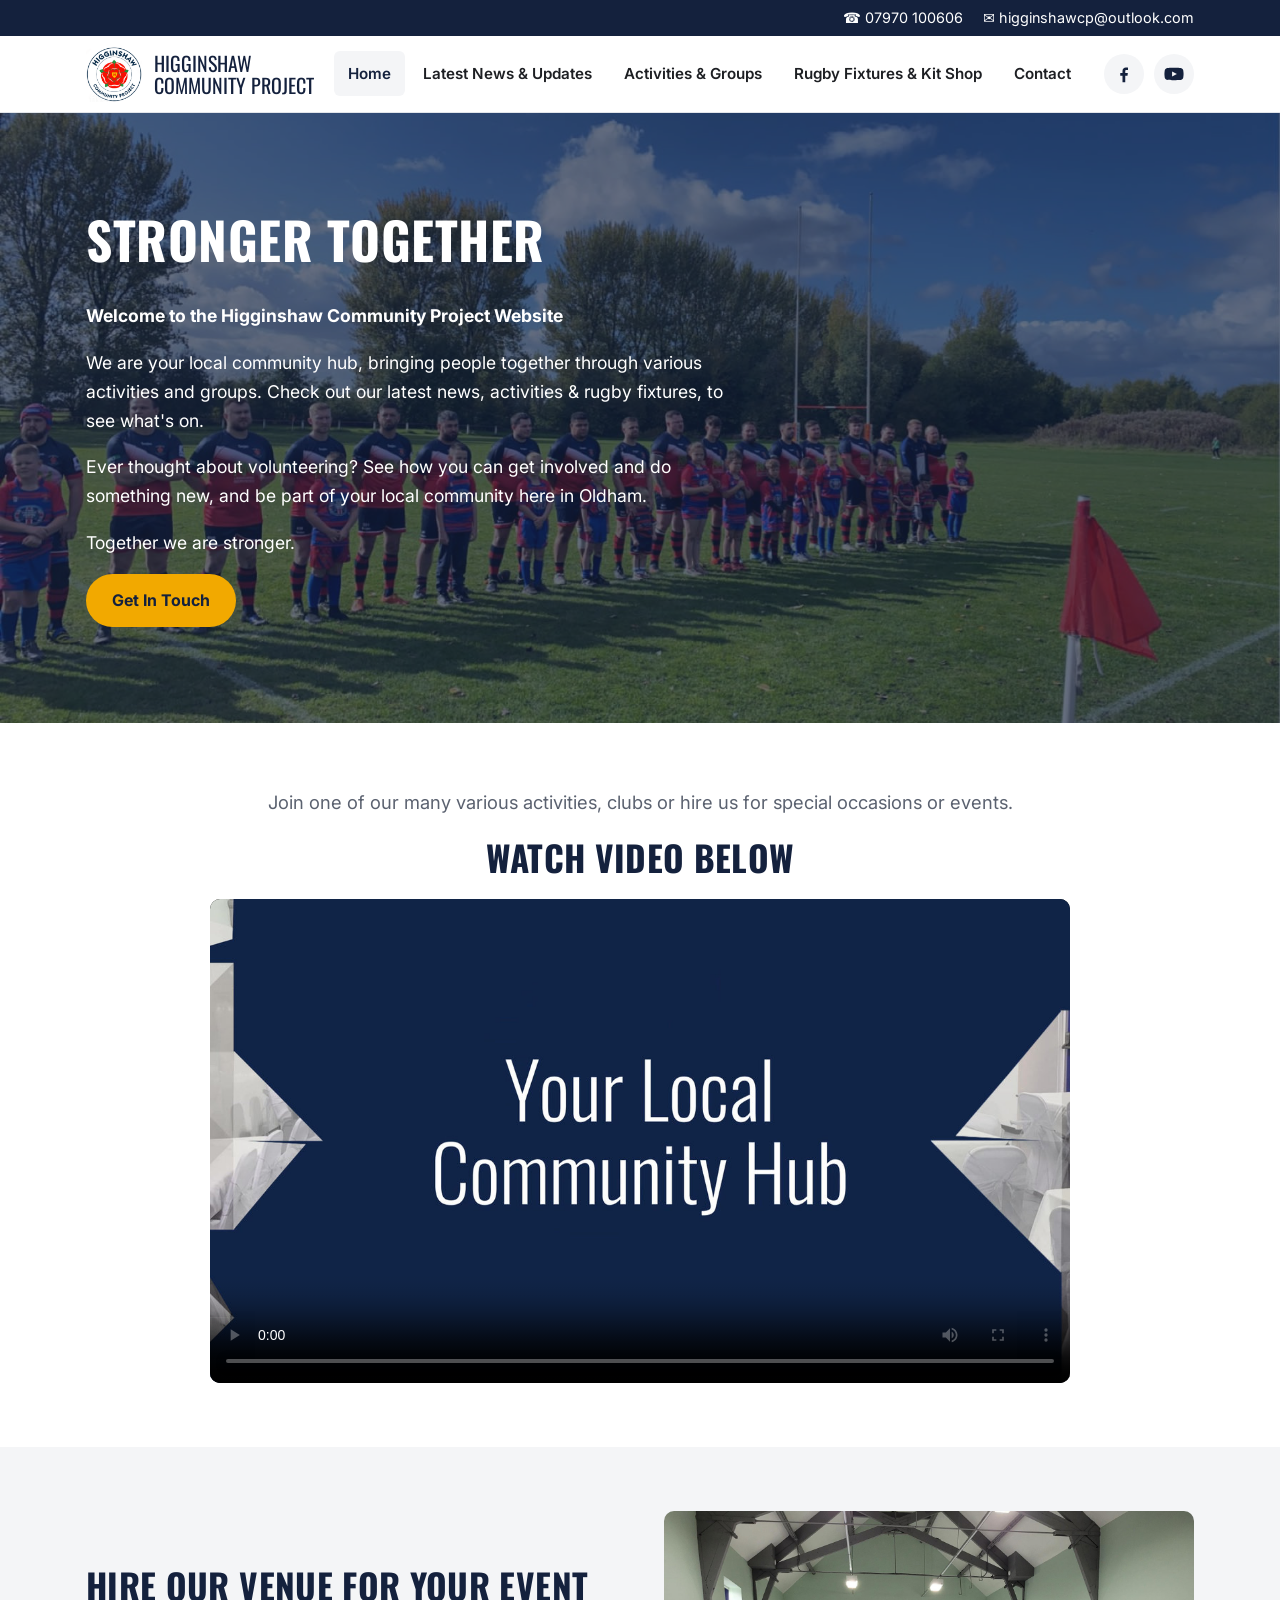
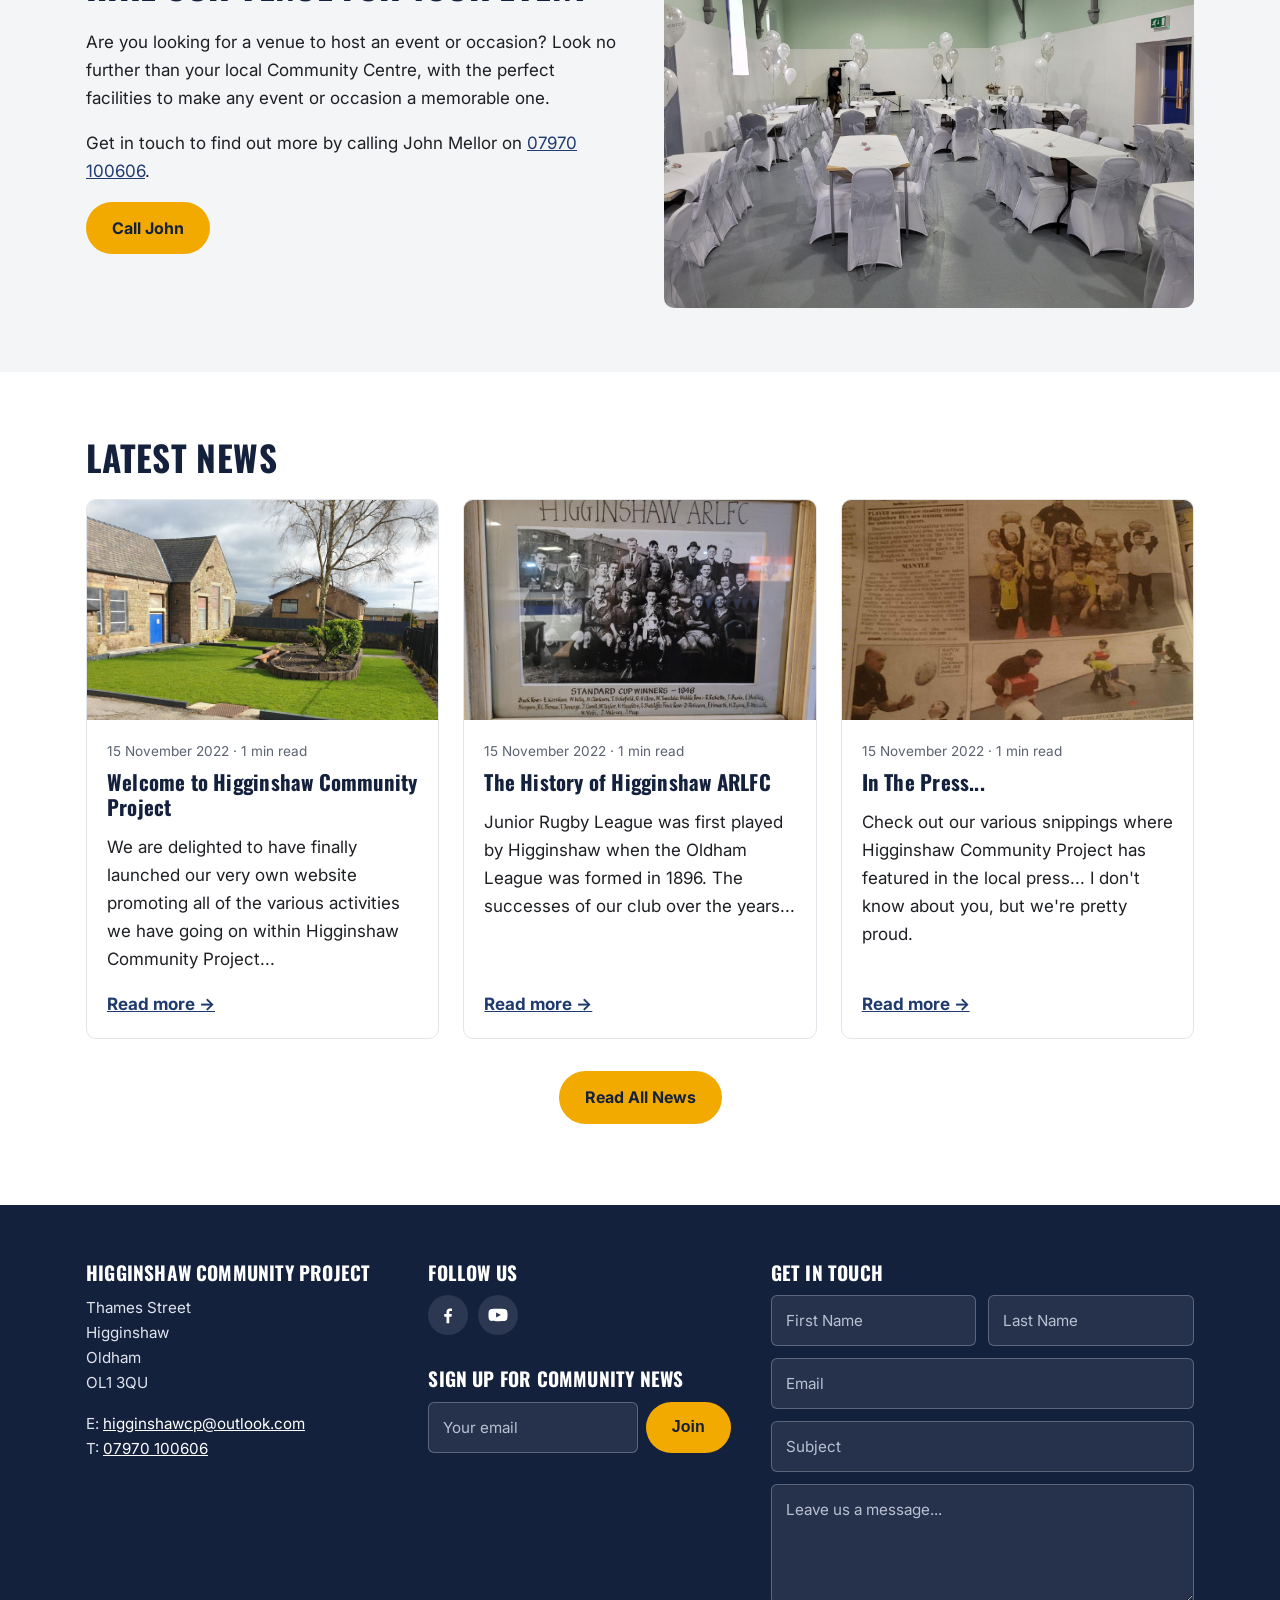
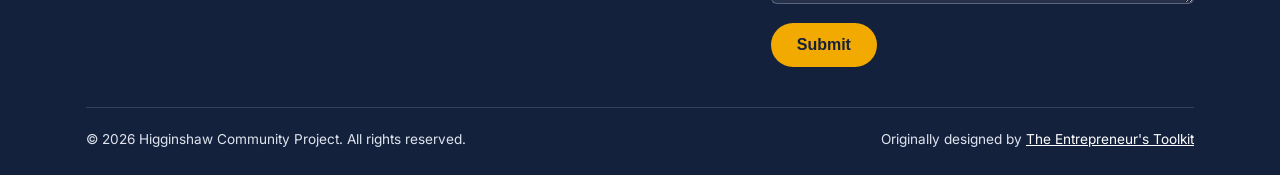
==== index.html @ 4f890111 "Add home and rugby videos from the Wix site Both videos are now stored in videos/ (720p) with cover " ====
<!doctype html>
<html lang="en-GB">
<head>
  <meta charset="utf-8">
  <meta name="viewport" content="width=device-width, initial-scale=1">
  <title>Higginshaw Community Project | Oldham</title>
  <meta name="description" content="Higginshaw Community Project in the heart of Higginshaw, Oldham. Your local community centre, sports club & venue to hire for various groups & activities.">
  <!-- TODO: change to your real domain when you go live -->
  <link rel="canonical" href="https://www.example.com/">
  <meta property="og:title" content="Higginshaw Community Project | Oldham">
  <meta property="og:description" content="Higginshaw Community Project in the heart of Higginshaw, Oldham. Your local community centre, sports club & venue to hire for various groups & activities.">
  <meta property="og:image" content="images/logo.png">
  <meta property="og:type" content="website">
  <meta name="twitter:card" content="summary_large_image">
  <link rel="icon" href="images/logo.png">
  <link rel="preconnect" href="https://fonts.googleapis.com">
  <link rel="preconnect" href="https://fonts.gstatic.com" crossorigin>
  <link href="https://fonts.googleapis.com/css2?family=Inter:wght@400;600;700&family=Oswald:wght@500;600&display=swap" rel="stylesheet">
  <link rel="stylesheet" href="css/style.css">
</head>
<body>
  <div class="topbar">
    <div class="container">
      <a href="tel:07970100606">&#9742; 07970 100606</a>
      <a href="mailto:higginshawcp@outlook.com">&#9993; higginshawcp@outlook.com</a>
    </div>
  </div>

  <header class="site-header">
    <div class="container">
      <a class="brand" href="index.html">
        <img src="images/logo.png" alt="Higginshaw Community Project logo">
        <span>Higginshaw<br>Community Project</span>
      </a>
      <button class="nav-toggle" aria-label="Open menu" aria-expanded="false">
        <svg width="28" height="28" viewBox="0 0 24 24" fill="none" stroke="currentColor" stroke-width="2"><path d="M3 6h18M3 12h18M3 18h18"/></svg>
      </button>
      <nav class="nav" aria-label="Main">
        <ul>
          <li><a href="index.html" aria-current="page">Home</a></li>
          <li><a href="news.html">Latest News & Updates</a></li>
          <li><a href="activities.html">Activities & Groups</a></li>
          <li><a href="rugby.html">Rugby Fixtures & Kit Shop</a></li>
          <li><a href="#contact">Contact</a></li>
        </ul>
      </nav>
      <ul class="social header-social">
        <li><a href="https://www.facebook.com/profile.php?id=100088274062033" aria-label="Facebook" target="_blank" rel="noopener"><svg viewBox="0 0 24 24" aria-hidden="true"><path d="M13.5 22v-8h2.7l.4-3.2h-3.1V8.8c0-.9.3-1.5 1.6-1.5h1.7V4.4c-.3 0-1.3-.1-2.5-.1-2.4 0-4.1 1.5-4.1 4.2v2.3H7.5V14h2.7v8h3.3z"/></svg></a></li>
        <li><a href="https://www.youtube.com/@higginshawarlfc8324" aria-label="YouTube" target="_blank" rel="noopener"><svg viewBox="0 0 24 24" aria-hidden="true"><path d="M23 7.2a3 3 0 0 0-2.1-2.1C19 4.6 12 4.6 12 4.6s-7 0-8.9.5A3 3 0 0 0 1 7.2 31 31 0 0 0 .5 12a31 31 0 0 0 .5 4.8 3 3 0 0 0 2.1 2.1c1.9.5 8.9.5 8.9.5s7 0 8.9-.5a3 3 0 0 0 2.1-2.1 31 31 0 0 0 .5-4.8 31 31 0 0 0-.5-4.8zM9.7 15.1V8.9L15.5 12l-5.8 3.1z"/></svg></a></li>
      </ul>
    </div>
  </header>

  <main>
    <section class="hero">
      <img class="hero-bg" src="images/rugby-cup-final-2022-2000.jpg" alt="">
      <div class="container">
        <h1>Stronger Together</h1>
        <p><strong>Welcome to the Higginshaw Community Project Website</strong></p>
        <p>We are your local community hub, bringing people together through various activities and groups. Check out our latest news, activities &amp; rugby fixtures, to see what's on.</p>
        <p>Ever thought about volunteering? See how you can get involved and do something new, and be part of your local community here in Oldham.</p>
        <p>Together we are stronger.</p>
        <a class="btn" href="#contact">Get In Touch</a>
      </div>
    </section>

    <section class="section">
      <div class="container center">
        <p class="lead">Join one of our many various activities, clubs or hire us for special occasions or events.</p>
        <h2>Watch Video Below</h2>
        <div class="video" style="max-width:860px;margin:0 auto">
          <video controls playsinline preload="metadata" poster="videos/community-hub-video-poster.jpg" aria-label="Video: Your Local Community Hub">
            <source src="videos/community-hub-video.mp4" type="video/mp4">
            <p>Your browser can&rsquo;t play this video. <a href="videos/community-hub-video.mp4" style="color:var(--accent)">Download it</a> or <a href="https://www.youtube.com/@higginshawarlfc8324" style="color:var(--accent)" target="_blank" rel="noopener">watch on our YouTube channel</a>.</p>
          </video>
        </div>
      </div>
    </section>

    <section class="section alt">
      <div class="container split">
        <div>
          <h2>Hire Our Venue For Your Event</h2>
          <p>Are you looking for a venue to host an event or occasion? Look no further than your local Community Centre, with the perfect facilities to make any event or occasion a memorable one.</p>
          <p>Get in touch to find out more by calling John Mellor on <a href="tel:07970100606">07970 100606</a>.</p>
          <a class="btn" href="tel:07970100606">Call John</a>
        </div>
        <img class="rounded" src="images/function-room.jpg" alt="Inside Higginshaw Community Project" loading="lazy">
      </div>
    </section>

    <section class="section">
      <div class="container">
        <h2>Latest News</h2>
        <div class="grid cols-3">
          <article class="card">
            <a href="news/welcome.html"><img src="images/building-and-garden-900.jpg" alt="Welcome to Higginshaw Community Project" loading="lazy"></a>
            <div class="card-body">
              <div class="meta">15 November 2022 &middot; 1 min read</div>
              <h3><a href="news/welcome.html">Welcome to Higginshaw Community Project</a></h3>
              <p>We are delighted to have finally launched our very own website promoting all of the various activities we have going on within Higginshaw Community Project...</p>
              <a class="more" href="news/welcome.html">Read more &rarr;</a>
            </div>
          </article>
          <article class="card">
            <a href="news/history-of-higginshaw-arlfc.html"><img src="images/history-standard-cup-winners-1948-900.jpg" alt="The History of Higginshaw ARLFC" loading="lazy"></a>
            <div class="card-body">
              <div class="meta">15 November 2022 &middot; 1 min read</div>
              <h3><a href="news/history-of-higginshaw-arlfc.html">The History of Higginshaw ARLFC</a></h3>
              <p>Junior Rugby League was first played by Higginshaw when the Oldham League was formed in 1896. The successes of our club over the years...</p>
              <a class="more" href="news/history-of-higginshaw-arlfc.html">Read more &rarr;</a>
            </div>
          </article>
          <article class="card">
            <a href="news/in-the-press.html"><img src="images/press-youth-rugby-academy-900.jpg" alt="In The Press..." loading="lazy"></a>
            <div class="card-body">
              <div class="meta">15 November 2022 &middot; 1 min read</div>
              <h3><a href="news/in-the-press.html">In The Press...</a></h3>
              <p>Check out our various snippings where Higginshaw Community Project has featured in the local press... I don't know about you, but we're pretty proud.</p>
              <a class="more" href="news/in-the-press.html">Read more &rarr;</a>
            </div>
          </article>
        </div>
        <p class="center" style="margin-top:32px"><a class="btn" href="news.html">Read All News</a></p>
      </div>
    </section>
  </main>

  <footer class="site-footer" id="contact">
    <div class="container">
      <div class="footer-grid">
        <div>
          <h2>Higginshaw Community Project</h2>
          <address style="font-style:normal">
            Thames Street<br>Higginshaw<br>Oldham<br>OL1 3QU
          </address>
          <p style="margin-top:1em">
            E: <a href="mailto:higginshawcp@outlook.com">higginshawcp@outlook.com</a><br>
            T: <a href="tel:07970100606">07970 100606</a>
          </p>
        </div>
        <div>
          <h2>Follow Us</h2>
          <ul class="social">
            <li><a href="https://www.facebook.com/profile.php?id=100088274062033" aria-label="Facebook" target="_blank" rel="noopener"><svg viewBox="0 0 24 24" aria-hidden="true"><path d="M13.5 22v-8h2.7l.4-3.2h-3.1V8.8c0-.9.3-1.5 1.6-1.5h1.7V4.4c-.3 0-1.3-.1-2.5-.1-2.4 0-4.1 1.5-4.1 4.2v2.3H7.5V14h2.7v8h3.3z"/></svg></a></li>
            <li><a href="https://www.youtube.com/@higginshawarlfc8324" aria-label="YouTube" target="_blank" rel="noopener"><svg viewBox="0 0 24 24" aria-hidden="true"><path d="M23 7.2a3 3 0 0 0-2.1-2.1C19 4.6 12 4.6 12 4.6s-7 0-8.9.5A3 3 0 0 0 1 7.2 31 31 0 0 0 .5 12a31 31 0 0 0 .5 4.8 3 3 0 0 0 2.1 2.1c1.9.5 8.9.5 8.9.5s7 0 8.9-.5a3 3 0 0 0 2.1-2.1 31 31 0 0 0 .5-4.8 31 31 0 0 0-.5-4.8zM9.7 15.1V8.9L15.5 12l-5.8 3.1z"/></svg></a></li>
          </ul>
          <h2 style="margin-top:32px">Sign Up for Community News</h2>
          <!-- TODO: connect to a mailing list (e.g. Mailchimp / Brevo) or a form service -->
          <form class="newsletter" name="newsletter" method="POST" data-netlify="true">
            <label class="sr-only" for="nl-email">Email</label>
            <input id="nl-email" type="email" name="email" placeholder="Your email" required>
            <button class="btn" type="submit">Join</button>
          </form>
        </div>
        <div>
          <h2>Get in Touch</h2>
          <!-- TODO: Wix forms don't come across. Hook this up to Formspree / Netlify Forms / your host's form handler -->
          <form name="contact" method="POST" data-netlify="true">
            <div class="row">
              <input type="text" name="first_name" placeholder="First Name" aria-label="First Name" required>
              <input type="text" name="last_name" placeholder="Last Name" aria-label="Last Name">
            </div>
            <input type="email" name="email" placeholder="Email" aria-label="Email" required>
            <input type="text" name="subject" placeholder="Subject" aria-label="Subject">
            <textarea name="message" placeholder="Leave us a message..." aria-label="Message" required></textarea>
            <button class="btn" type="submit">Submit</button>
          </form>
        </div>
      </div>
      <div class="footer-bottom">
        <span>&copy; <span data-year>2026</span> Higginshaw Community Project. All rights reserved.</span>
        <span>Originally designed by <a href="https://www.theentrepreneurstoolkit.co.uk/" target="_blank" rel="noopener">The Entrepreneur's Toolkit</a></span>
      </div>
    </div>
  </footer>

  <script src="js/main.js"></script>
</body>
</html>
---- css/style.css ----
/* ==========================================================================
   Higginshaw Community Project — main stylesheet
   Change the colours below to match the club/community colours.
   ========================================================================== */
:root {
  --brand: #14213d;        /* main dark colour: header, footer, headings */
  --brand-2: #1f3a6e;      /* lighter shade of brand */
  --accent: #f2a900;       /* buttons, highlights */
  --accent-ink: #14213d;   /* text on accent buttons */
  --bg: #ffffff;
  --bg-alt: #f4f5f7;
  --ink: #1d1f23;
  --muted: #5b6270;
  --line: #e2e5ea;
  --radius: 10px;
  --max: 1140px;
  --font-head: "Oswald", "Arial Narrow", Arial, sans-serif;
  --font-body: "Inter", system-ui, -apple-system, "Segoe UI", Roboto, Arial, sans-serif;
}

*, *::before, *::after { box-sizing: border-box; }
html { scroll-behavior: smooth; }
body {
  margin: 0;
  font-family: var(--font-body);
  font-size: 17px;
  line-height: 1.65;
  color: var(--ink);
  background: var(--bg);
}
img { max-width: 100%; height: auto; display: block; }
a { color: var(--brand-2); }
a:hover { color: var(--accent); }
h1, h2, h3 {
  font-family: var(--font-head);
  color: var(--brand);
  line-height: 1.2;
  letter-spacing: .01em;
  margin: 0 0 .6em;
}
h1 { font-size: clamp(2rem, 5vw, 3.2rem); text-transform: uppercase; }
h2 { font-size: clamp(1.5rem, 3.2vw, 2.2rem); text-transform: uppercase; }
h3 { font-size: 1.3rem; }
p { margin: 0 0 1em; }

.container { width: 100%; max-width: var(--max); margin: 0 auto; padding: 0 16px; }
.section { padding: 64px 0; }
.section.alt { background: var(--bg-alt); }
.section.dark { background: var(--brand); color: #fff; }
.section.dark h2, .section.dark h3 { color: #fff; }
.center { text-align: center; }
.lead { font-size: 1.15rem; color: var(--muted); }

/* ---------- Top bar ---------- */
.topbar { background: var(--brand); color: #fff; font-size: .9rem; }
.topbar .container { display: flex; gap: 20px; justify-content: flex-end; flex-wrap: wrap; padding-top: 6px; padding-bottom: 6px; }
.topbar a { color: #fff; text-decoration: none; }
.topbar a:hover { color: var(--accent); }

/* ---------- Header / nav ---------- */
.site-header { background: #fff; border-bottom: 1px solid var(--line); position: sticky; top: 0; z-index: 50; }
.site-header .container { display: flex; align-items: center; justify-content: space-between; gap: 16px; min-height: 76px; }
.brand { display: flex; align-items: center; gap: 12px; text-decoration: none; color: var(--brand); }
.brand img { width: 56px; height: 56px; object-fit: contain; }
.brand span { font-family: var(--font-head); font-size: 1.25rem; text-transform: uppercase; line-height: 1.1; }
.nav ul { list-style: none; margin: 0; padding: 0; display: flex; gap: 4px; }
.nav a {
  display: block; padding: 10px 14px; border-radius: 6px;
  text-decoration: none; color: var(--ink); font-weight: 600; font-size: .95rem;
}
.nav a:hover, .nav a[aria-current="page"] { background: var(--bg-alt); color: var(--brand); }
.nav-toggle { display: none; background: none; border: 0; padding: 8px; cursor: pointer; color: var(--brand); }
.header-social { display: flex; gap: 8px; }

@media (max-width: 900px) {
  .nav-toggle { display: block; }
  .header-social { display: none; }
  .nav { position: absolute; left: 0; right: 0; top: 100%; background: #fff; border-bottom: 1px solid var(--line); display: none; }
  .nav.open { display: block; }
  .nav ul { flex-direction: column; padding: 8px 16px 16px; }
}

/* ---------- Buttons ---------- */
.btn {
  display: inline-block; padding: 13px 26px; border-radius: 999px;
  background: var(--accent); color: var(--accent-ink); font-weight: 700;
  text-decoration: none; border: 0; cursor: pointer; font-size: 1rem;
}
.btn:hover { filter: brightness(1.08); color: var(--accent-ink); }
.btn.outline { background: transparent; color: #fff; box-shadow: inset 0 0 0 2px #fff; }

/* ---------- Hero ---------- */
.hero { position: relative; color: #fff; background: var(--brand); overflow: hidden; }
.hero img.hero-bg { position: absolute; inset: 0; width: 100%; height: 100%; object-fit: cover; opacity: .35; }
.hero .container { position: relative; padding-top: 96px; padding-bottom: 96px; }
.hero h1 { color: #fff; }
.hero p { max-width: 640px; font-size: 1.1rem; }

.page-hero { background: var(--brand); color: #fff; padding: 56px 0; }
.page-hero h1 { color: #fff; margin: 0; }
.page-hero .crest { width: 72px; margin-bottom: 12px; }

/* ---------- Layout helpers ---------- */
.split { display: grid; grid-template-columns: 1fr 1fr; gap: 48px; align-items: center; }
.split.reverse > :first-child { order: 2; }
@media (max-width: 800px) { .split, .split.reverse { grid-template-columns: 1fr; gap: 24px; } .split.reverse > :first-child { order: 0; } }
.rounded { border-radius: var(--radius); }

/* ---------- Cards ---------- */
.grid { display: grid; gap: 24px; }
.grid.cols-3 { grid-template-columns: repeat(auto-fill, minmax(280px, 1fr)); }
.card { background: #fff; border: 1px solid var(--line); border-radius: var(--radius); overflow: hidden; display: flex; flex-direction: column; }
.card img { aspect-ratio: 16/10; object-fit: cover; width: 100%; }
.card .card-body { padding: 20px; flex: 1; display: flex; flex-direction: column; }
.card h3 a { color: var(--brand); text-decoration: none; }
.card .meta { color: var(--muted); font-size: .85rem; margin-bottom: 8px; }
.card .more { margin-top: auto; font-weight: 700; }

/* ---------- Activities ---------- */
.activity { display: grid; grid-template-columns: 360px 1fr; gap: 32px; align-items: start; padding: 32px 0; border-bottom: 1px solid var(--line); }
.activity:last-child { border-bottom: 0; }
.activity img { border-radius: var(--radius); aspect-ratio: 1.09; object-fit: cover; width: 100%; }
.activity .when { background: var(--bg-alt); border-left: 4px solid var(--accent); padding: 10px 14px; border-radius: 4px; }
@media (max-width: 800px) { .activity { grid-template-columns: 1fr; } }

/* ---------- Gallery ---------- */
.gallery { display: grid; grid-template-columns: repeat(auto-fill, minmax(220px, 1fr)); gap: 12px; margin: 24px 0; }
.gallery a { display: block; }
.gallery img { width: 100%; aspect-ratio: 4/3; object-fit: cover; border-radius: 6px; transition: transform .2s; }
.gallery img:hover { transform: scale(1.02); }

/* ---------- Article ---------- */
.article { max-width: 760px; margin: 0 auto; }
.article .meta { color: var(--muted); font-size: .9rem; margin-bottom: 24px; }
.article img { border-radius: var(--radius); margin: 24px 0; }
.article h2 { font-size: 1.5rem; margin-top: 1.4em; }
.press img { max-width: 520px; margin-left: auto; margin-right: auto; }

/* ---------- Video slot ---------- */
.video { aspect-ratio: 16/9; background: #000; border-radius: var(--radius); overflow: hidden; display: grid; place-items: center; color: #fff; text-align: center; }
.video > p { padding: 16px; }
.video iframe, .video video { width: 100%; height: 100%; border: 0; display: block; object-fit: contain; }

/* ---------- Footer ---------- */
.site-footer { background: var(--brand); color: #dfe4ee; padding: 56px 0 24px; font-size: .95rem; }
.site-footer h2, .site-footer h3 { color: #fff; font-size: 1.2rem; }
.site-footer a { color: #fff; }
.footer-grid { display: grid; grid-template-columns: 1fr 1fr 1.4fr; gap: 40px; }
@media (max-width: 900px) { .footer-grid { grid-template-columns: 1fr; } }
.footer-bottom { border-top: 1px solid rgba(255,255,255,.15); margin-top: 40px; padding-top: 20px; font-size: .85rem; display: flex; justify-content: space-between; flex-wrap: wrap; gap: 8px; }
.social { display: flex; gap: 10px; list-style: none; padding: 0; margin: 0; }
.social a { display: grid; place-items: center; width: 40px; height: 40px; border-radius: 50%; background: rgba(255,255,255,.1); }
.social a:hover { background: var(--accent); }
.social svg { width: 20px; height: 20px; fill: currentColor; }
.header-social a { background: var(--bg-alt); color: var(--brand); }

/* ---------- Forms ---------- */
form .row { display: grid; grid-template-columns: 1fr 1fr; gap: 12px; }
@media (max-width: 500px) { form .row { grid-template-columns: 1fr; } }
input, textarea {
  width: 100%; padding: 12px 14px; border-radius: 6px; border: 1px solid rgba(255,255,255,.25);
  background: rgba(255,255,255,.08); color: #fff; font: inherit; margin-bottom: 12px;
}
input::placeholder, textarea::placeholder { color: #b9c1d1; }
textarea { min-height: 120px; resize: vertical; }
.newsletter { display: flex; gap: 8px; }
.newsletter input { margin: 0; }
.sr-only { position: absolute; width: 1px; height: 1px; overflow: hidden; clip: rect(0 0 0 0); white-space: nowrap; }
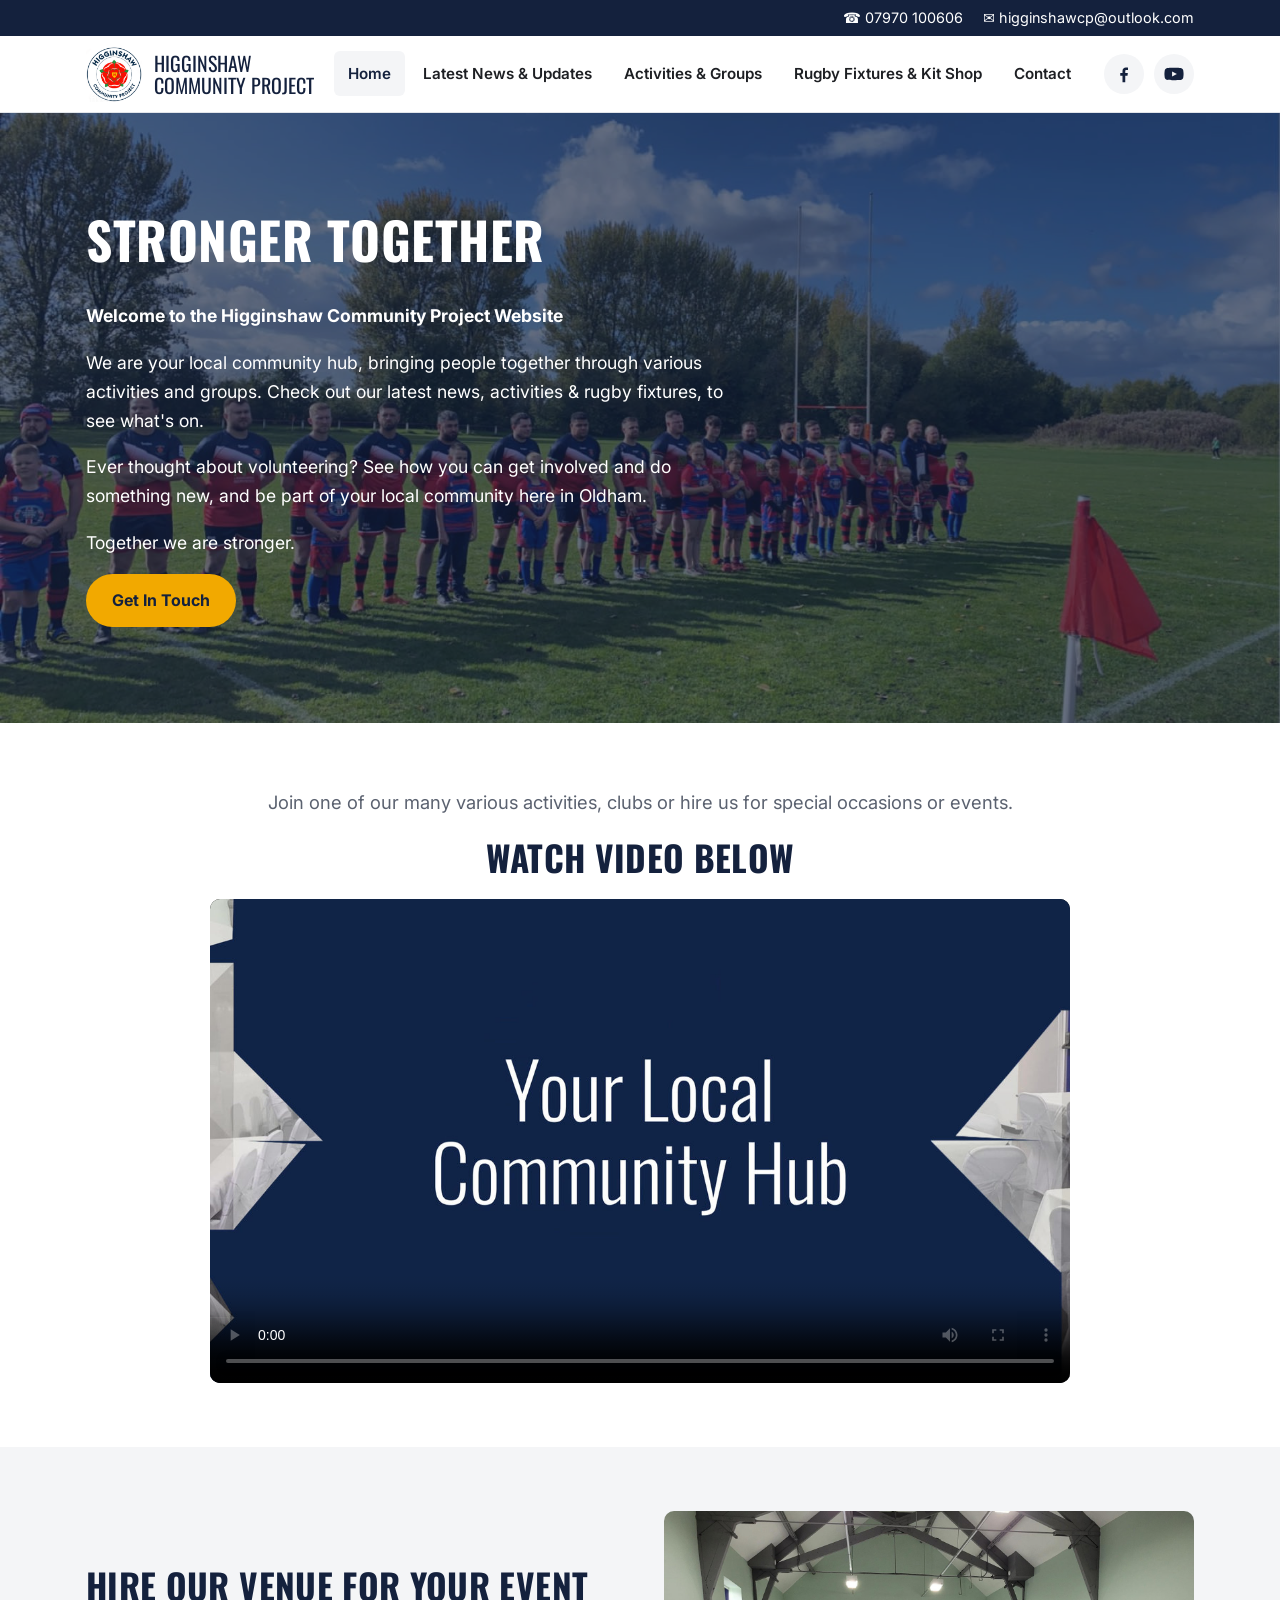
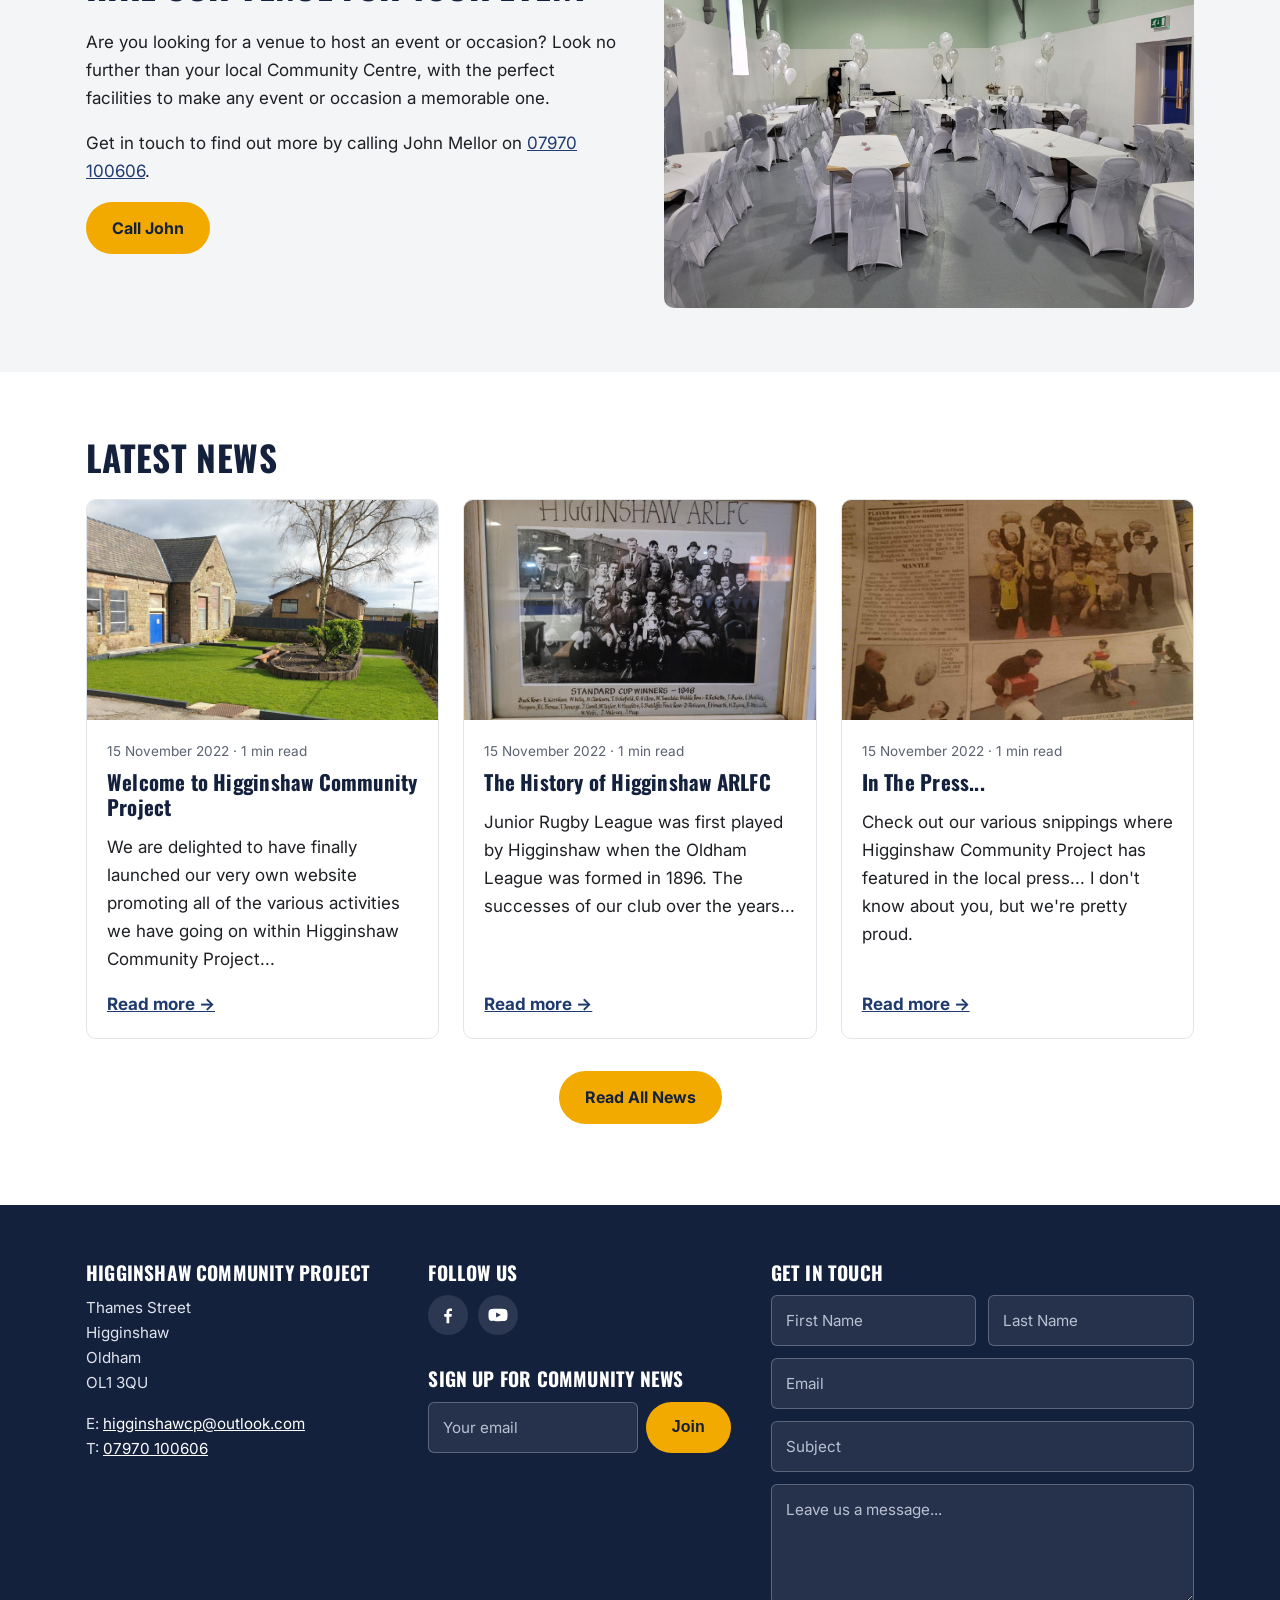
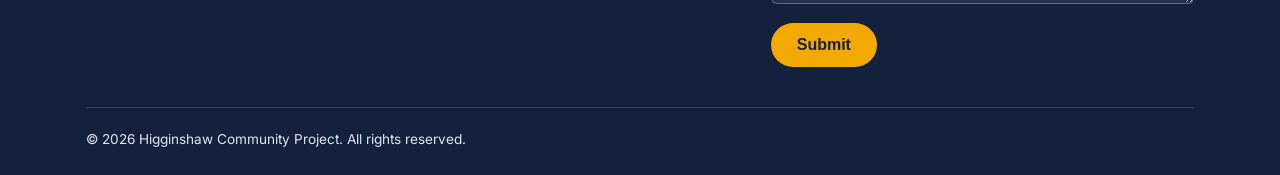
==== commit df7f7aba: "Remove "Originally designed by" footer credit from all pages Co-Authored-By: Claude Opus 5.5 <norepl" ====
--- a/index.html
+++ b/index.html
@@ -146,8 +146,13 @@
             <li><a href="https://www.youtube.com/@higginshawarlfc8324" aria-label="YouTube" target="_blank" rel="noopener"><svg viewBox="0 0 24 24" aria-hidden="true"><path d="M23 7.2a3 3 0 0 0-2.1-2.1C19 4.6 12 4.6 12 4.6s-7 0-8.9.5A3 3 0 0 0 1 7.2 31 31 0 0 0 .5 12a31 31 0 0 0 .5 4.8 3 3 0 0 0 2.1 2.1c1.9.5 8.9.5 8.9.5s7 0 8.9-.5a3 3 0 0 0 2.1-2.1 31 31 0 0 0 .5-4.8 31 31 0 0 0-.5-4.8zM9.7 15.1V8.9L15.5 12l-5.8 3.1z"/></svg></a></li>
           </ul>
           <h2 style="margin-top:32px">Sign Up for Community News</h2>
-          <!-- TODO: connect to a mailing list (e.g. Mailchimp / Brevo) or a form service -->
-          <form class="newsletter" name="newsletter" method="POST" data-netlify="true">
+          <form class="newsletter site-form" name="newsletter" action="https://api.web3forms.com/submit" method="POST"
+                data-subject-field="email" data-subject-prefix="New newsletter signup: "
+                data-success="Thanks for signing up! You&rsquo;re on the list for community news.">
+            <input type="hidden" name="access_key" value="YOUR_WEB3FORMS_ACCESS_KEY">
+            <input type="hidden" name="subject" value="New newsletter signup">
+            <input type="hidden" name="from_name" value="Higginshaw website">
+            <input type="checkbox" name="botcheck" tabindex="-1" autocomplete="off" aria-hidden="true" style="display:none">
             <label class="sr-only" for="nl-email">Email</label>
             <input id="nl-email" type="email" name="email" placeholder="Your email" required>
             <button class="btn" type="submit">Join</button>
@@ -155,14 +160,19 @@
         </div>
         <div>
           <h2>Get in Touch</h2>
-          <!-- TODO: Wix forms don't come across. Hook this up to Formspree / Netlify Forms / your host's form handler -->
-          <form name="contact" method="POST" data-netlify="true">
+          <form class="site-form" name="contact" action="https://api.web3forms.com/submit" method="POST"
+                data-subject-field="topic" data-subject-prefix="Website message: "
+                data-success="Thanks for your message! We&rsquo;ll get back to you as soon as we can.">
+            <input type="hidden" name="access_key" value="YOUR_WEB3FORMS_ACCESS_KEY">
+            <input type="hidden" name="subject" value="New message from the Higginshaw website">
+            <input type="hidden" name="from_name" value="Higginshaw website">
+            <input type="checkbox" name="botcheck" tabindex="-1" autocomplete="off" aria-hidden="true" style="display:none">
             <div class="row">
               <input type="text" name="first_name" placeholder="First Name" aria-label="First Name" required>
               <input type="text" name="last_name" placeholder="Last Name" aria-label="Last Name">
             </div>
             <input type="email" name="email" placeholder="Email" aria-label="Email" required>
-            <input type="text" name="subject" placeholder="Subject" aria-label="Subject">
+            <input type="text" name="topic" placeholder="Subject" aria-label="Subject">
             <textarea name="message" placeholder="Leave us a message..." aria-label="Message" required></textarea>
             <button class="btn" type="submit">Submit</button>
           </form>
@@ -170,7 +180,6 @@
       </div>
       <div class="footer-bottom">
         <span>&copy; <span data-year>2026</span> Higginshaw Community Project. All rights reserved.</span>
-        <span>Originally designed by <a href="https://www.theentrepreneurstoolkit.co.uk/" target="_blank" rel="noopener">The Entrepreneur's Toolkit</a></span>
       </div>
     </div>
   </footer>
--- a/css/style.css
+++ b/css/style.css
@@ -166,3 +166,9 @@
 .newsletter { display: flex; gap: 8px; }
 .newsletter input { margin: 0; }
 .sr-only { position: absolute; width: 1px; height: 1px; overflow: hidden; clip: rect(0 0 0 0); white-space: nowrap; }
+button:disabled { opacity: .6; cursor: wait; }
+.form-status { margin: 12px 0 0; padding: 12px 14px; border-radius: 6px; font-weight: 600; color: #fff; }
+.form-status:empty { display: none; }
+.form-status.success { background: rgba(242,169,0,.15); border: 1px solid var(--accent); }
+.form-status.error { background: rgba(255,110,110,.15); border: 1px solid #ff8a8a; }
+.form-status a { color: var(--accent); }
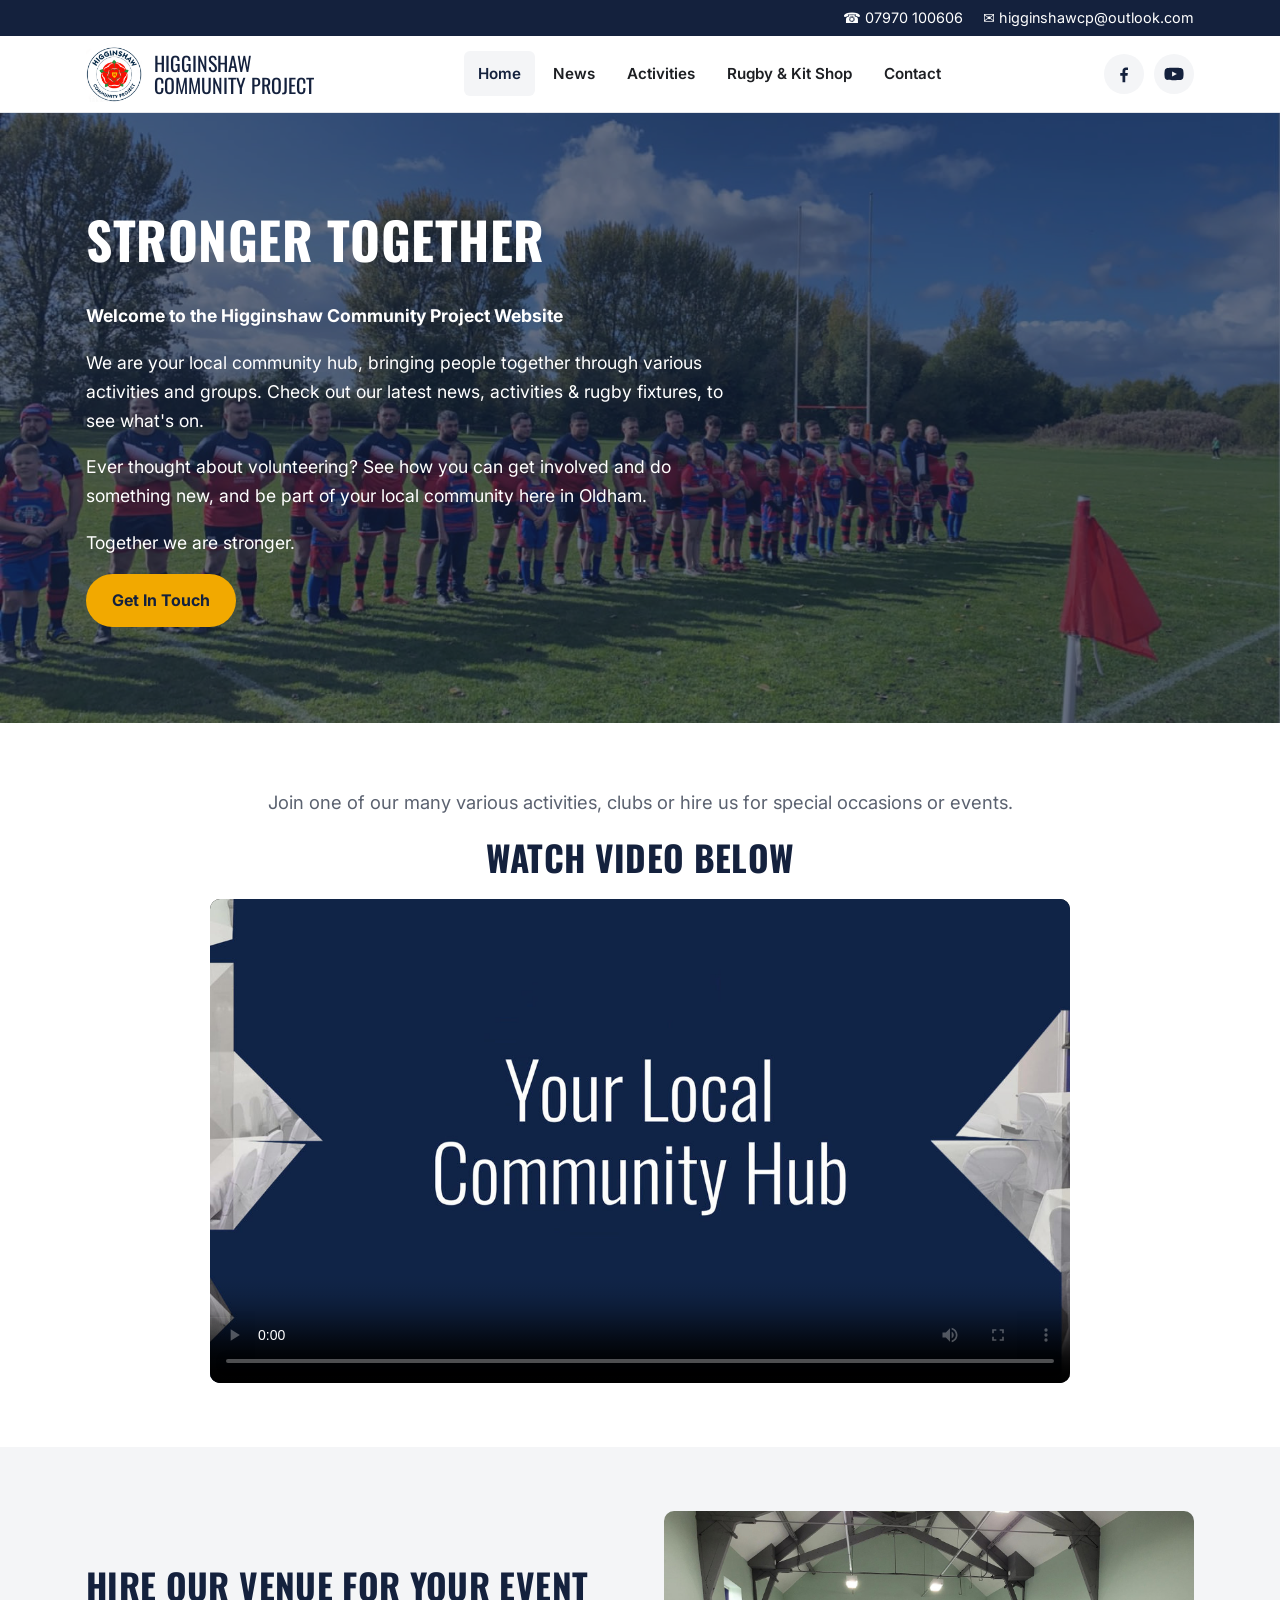
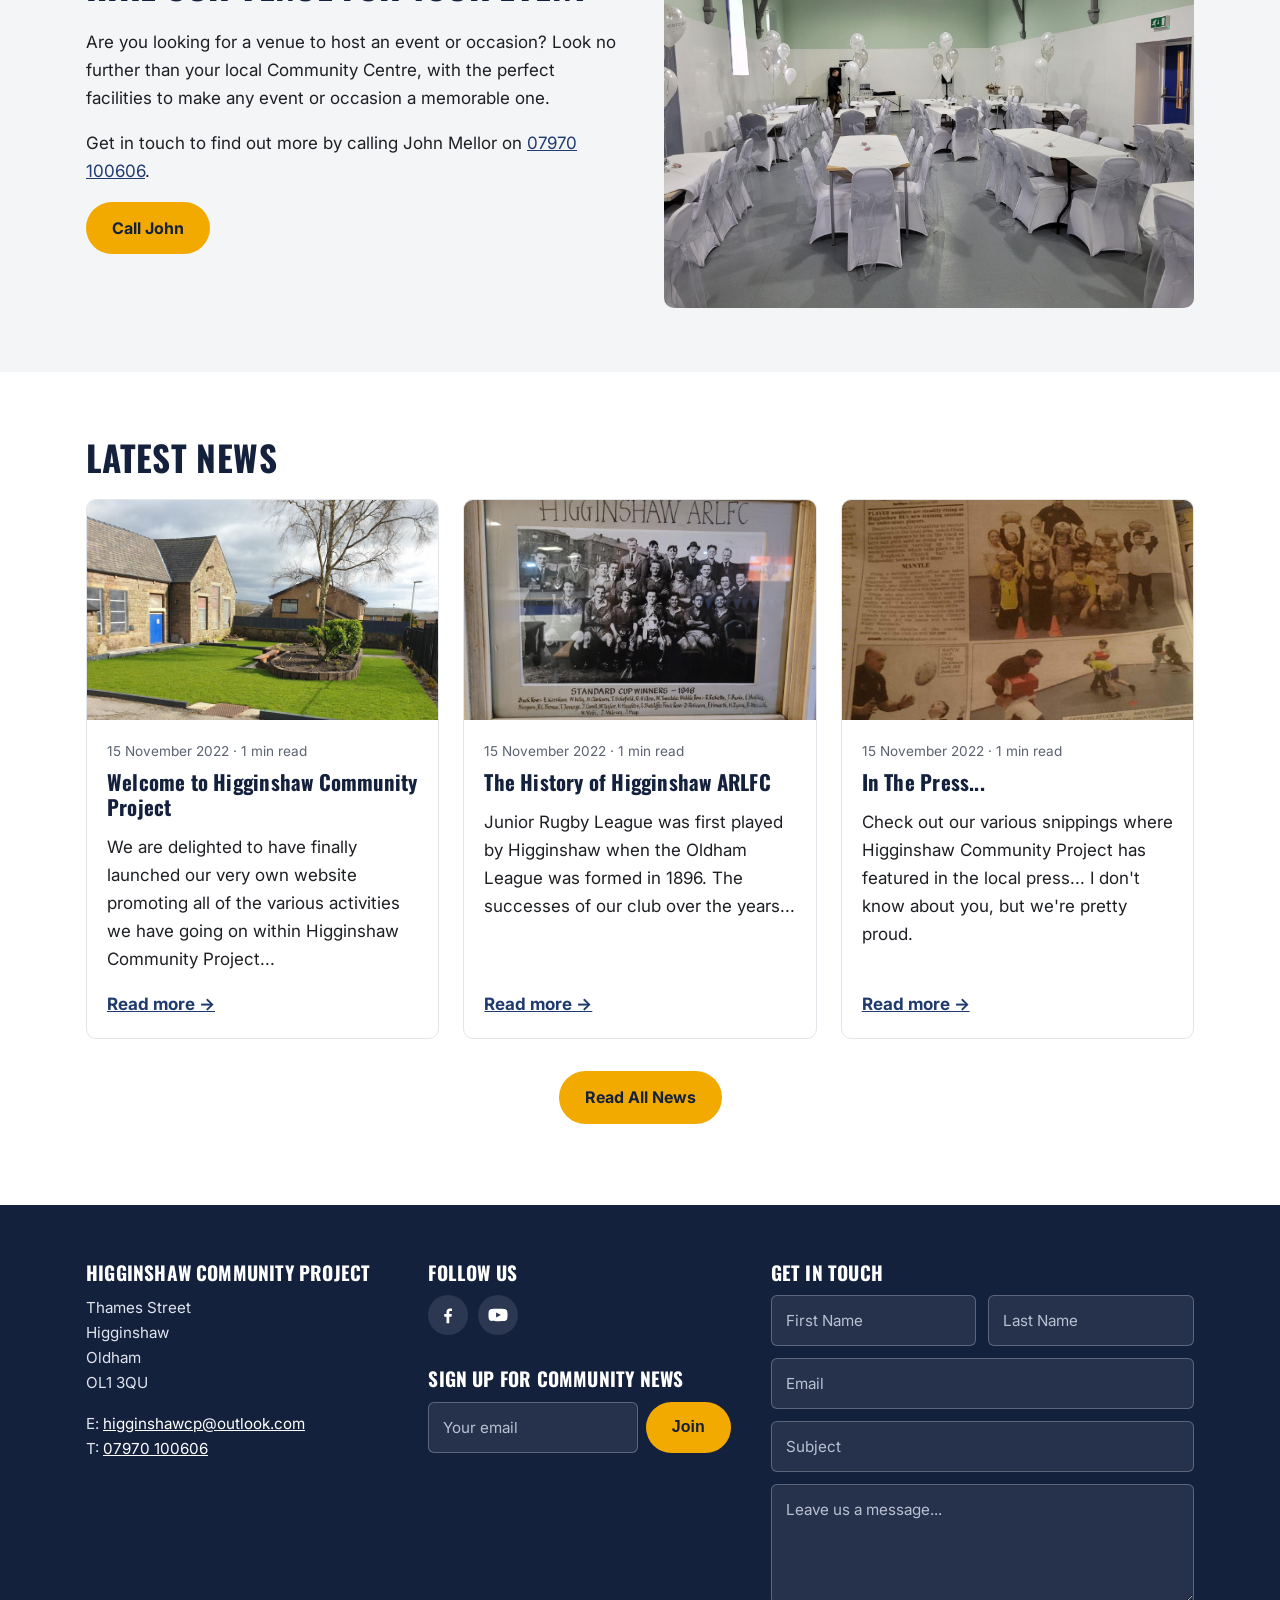
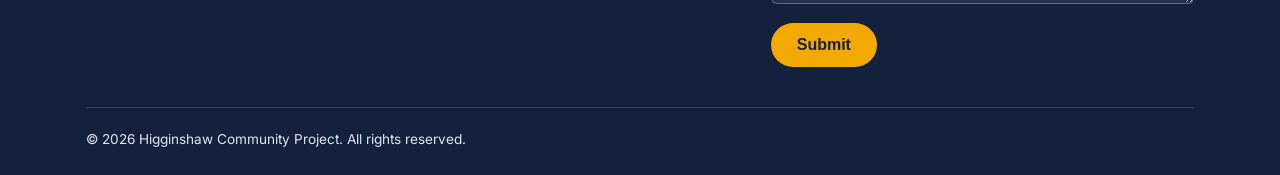
==== commit a9ac0642: "Fix desktop menu buttons wrapping onto two lines The five menu buttons needed exactly the full heade" ====
--- a/index.html
+++ b/index.html
@@ -5,11 +5,10 @@
   <meta name="viewport" content="width=device-width, initial-scale=1">
   <title>Higginshaw Community Project | Oldham</title>
   <meta name="description" content="Higginshaw Community Project in the heart of Higginshaw, Oldham. Your local community centre, sports club & venue to hire for various groups & activities.">
-  <!-- TODO: change to your real domain when you go live -->
-  <link rel="canonical" href="https://www.example.com/">
+  <link rel="canonical" href="https://www.higginshawcommunityproject.uk/">
   <meta property="og:title" content="Higginshaw Community Project | Oldham">
   <meta property="og:description" content="Higginshaw Community Project in the heart of Higginshaw, Oldham. Your local community centre, sports club & venue to hire for various groups & activities.">
-  <meta property="og:image" content="images/logo.png">
+  <meta property="og:image" content="https://www.higginshawcommunityproject.uk/images/logo.png">
   <meta property="og:type" content="website">
   <meta name="twitter:card" content="summary_large_image">
   <link rel="icon" href="images/logo.png">
@@ -38,9 +37,9 @@
       <nav class="nav" aria-label="Main">
         <ul>
           <li><a href="index.html" aria-current="page">Home</a></li>
-          <li><a href="news.html">Latest News & Updates</a></li>
-          <li><a href="activities.html">Activities & Groups</a></li>
-          <li><a href="rugby.html">Rugby Fixtures & Kit Shop</a></li>
+          <li><a href="news.html">News</a></li>
+          <li><a href="activities.html">Activities</a></li>
+          <li><a href="rugby.html">Rugby &amp; Kit Shop</a></li>
           <li><a href="#contact">Contact</a></li>
         </ul>
       </nav>
@@ -149,7 +148,7 @@
           <form class="newsletter site-form" name="newsletter" action="https://api.web3forms.com/submit" method="POST"
                 data-subject-field="email" data-subject-prefix="New newsletter signup: "
                 data-success="Thanks for signing up! You&rsquo;re on the list for community news.">
-            <input type="hidden" name="access_key" value="YOUR_WEB3FORMS_ACCESS_KEY">
+            <input type="hidden" name="access_key" value="2c5b12cb-0089-4bee-9e2f-fe850c8996c5">
             <input type="hidden" name="subject" value="New newsletter signup">
             <input type="hidden" name="from_name" value="Higginshaw website">
             <input type="checkbox" name="botcheck" tabindex="-1" autocomplete="off" aria-hidden="true" style="display:none">
@@ -163,7 +162,7 @@
           <form class="site-form" name="contact" action="https://api.web3forms.com/submit" method="POST"
                 data-subject-field="topic" data-subject-prefix="Website message: "
                 data-success="Thanks for your message! We&rsquo;ll get back to you as soon as we can.">
-            <input type="hidden" name="access_key" value="YOUR_WEB3FORMS_ACCESS_KEY">
+            <input type="hidden" name="access_key" value="2c5b12cb-0089-4bee-9e2f-fe850c8996c5">
             <input type="hidden" name="subject" value="New message from the Higginshaw website">
             <input type="hidden" name="from_name" value="Higginshaw website">
             <input type="checkbox" name="botcheck" tabindex="-1" autocomplete="off" aria-hidden="true" style="display:none">
--- a/css/style.css
+++ b/css/style.css
@@ -29,6 +29,10 @@
   background: var(--bg);
 }
 img { max-width: 100%; height: auto; display: block; }
+/* Let long web addresses and emails wrap on small phones instead of pushing the page sideways */
+p, li, a { overflow-wrap: anywhere; }
+/* Grid columns may shrink below their longest word (stops sideways scrolling on phones) */
+.split > *, .activity > *, .footer-grid > * { min-width: 0; }
 a { color: var(--brand-2); }
 a:hover { color: var(--accent); }
 h1, h2, h3 {
@@ -65,7 +69,7 @@
 .brand span { font-family: var(--font-head); font-size: 1.25rem; text-transform: uppercase; line-height: 1.1; }
 .nav ul { list-style: none; margin: 0; padding: 0; display: flex; gap: 4px; }
 .nav a {
-  display: block; padding: 10px 14px; border-radius: 6px;
+  display: block; padding: 10px 14px; border-radius: 6px; white-space: nowrap; overflow-wrap: normal;
   text-decoration: none; color: var(--ink); font-weight: 600; font-size: .95rem;
 }
 .nav a:hover, .nav a[aria-current="page"] { background: var(--bg-alt); color: var(--brand); }
@@ -134,7 +138,7 @@
 .article .meta { color: var(--muted); font-size: .9rem; margin-bottom: 24px; }
 .article img { border-radius: var(--radius); margin: 24px 0; }
 .article h2 { font-size: 1.5rem; margin-top: 1.4em; }
-.press img { max-width: 520px; margin-left: auto; margin-right: auto; }
+.press img { max-width: min(520px, 100%); margin-left: auto; margin-right: auto; }
 
 /* ---------- Video slot ---------- */
 .video { aspect-ratio: 16/9; background: #000; border-radius: var(--radius); overflow: hidden; display: grid; place-items: center; color: #fff; text-align: center; }
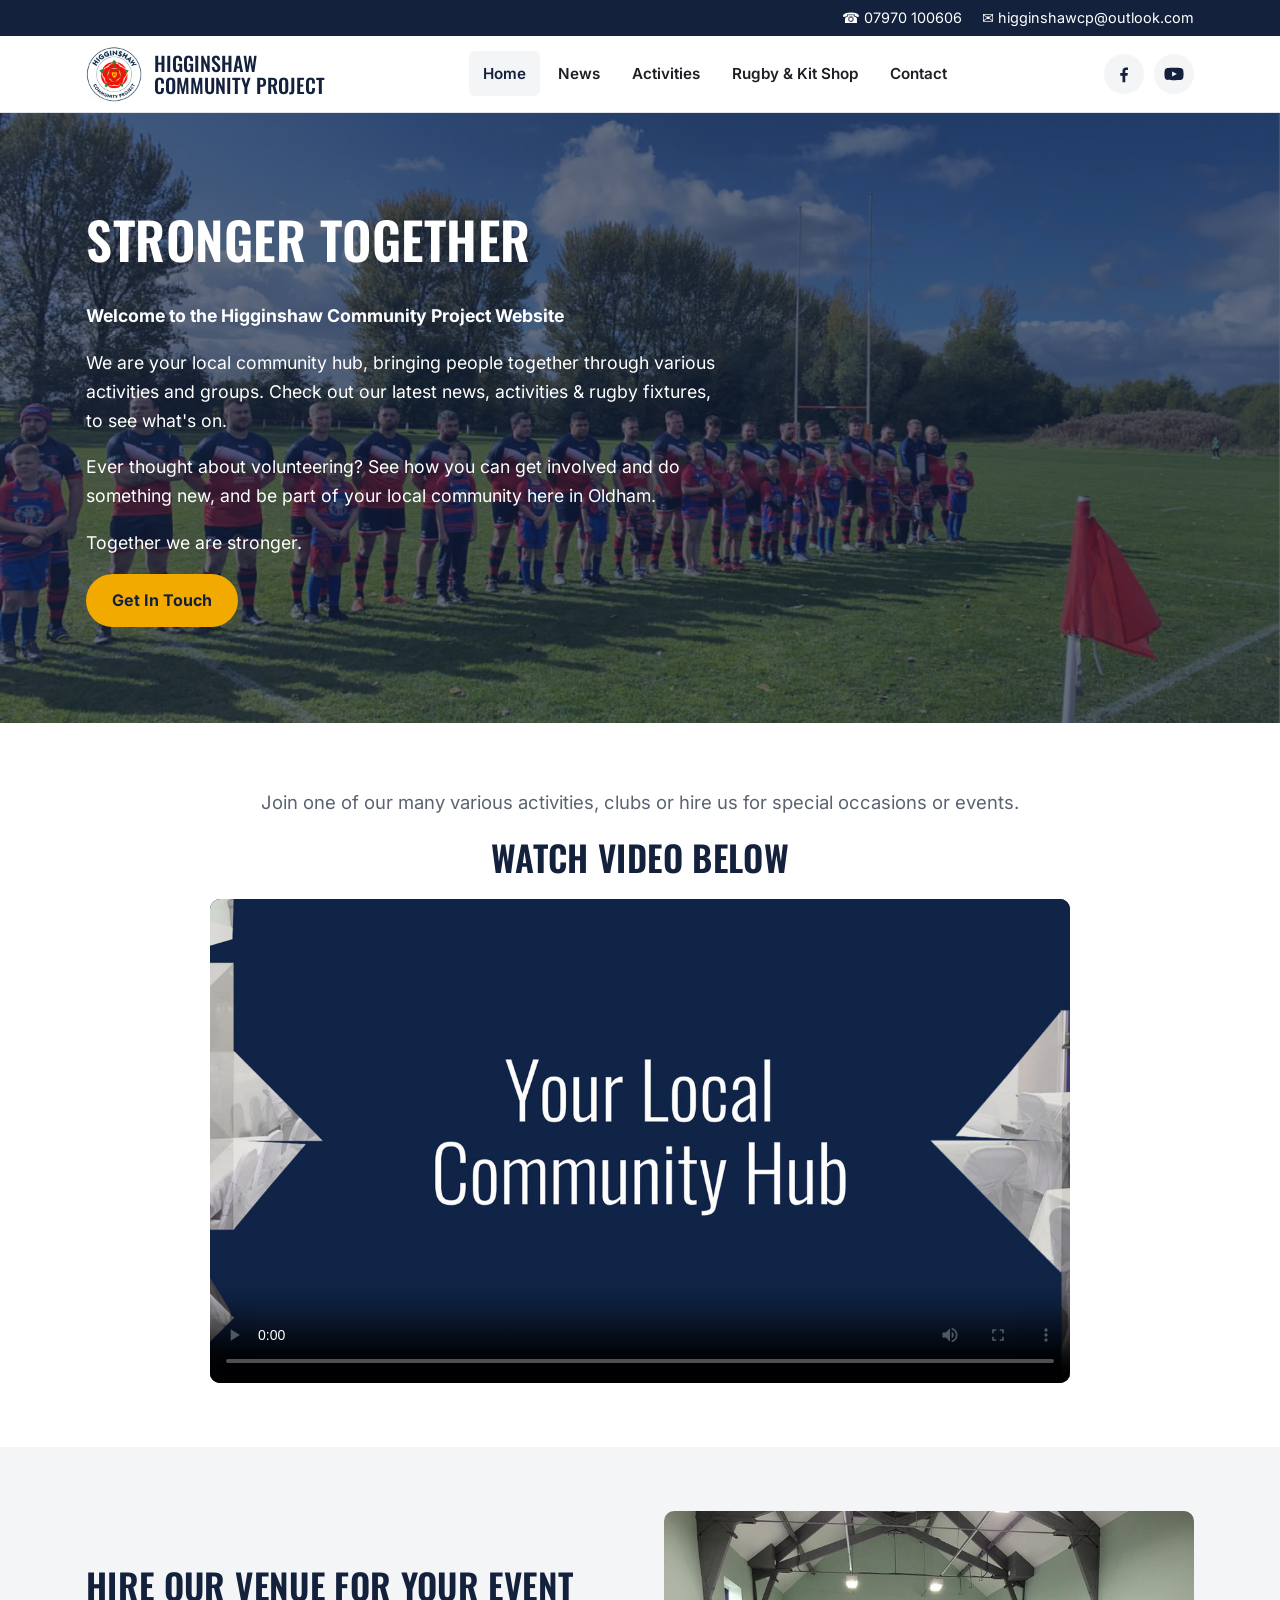
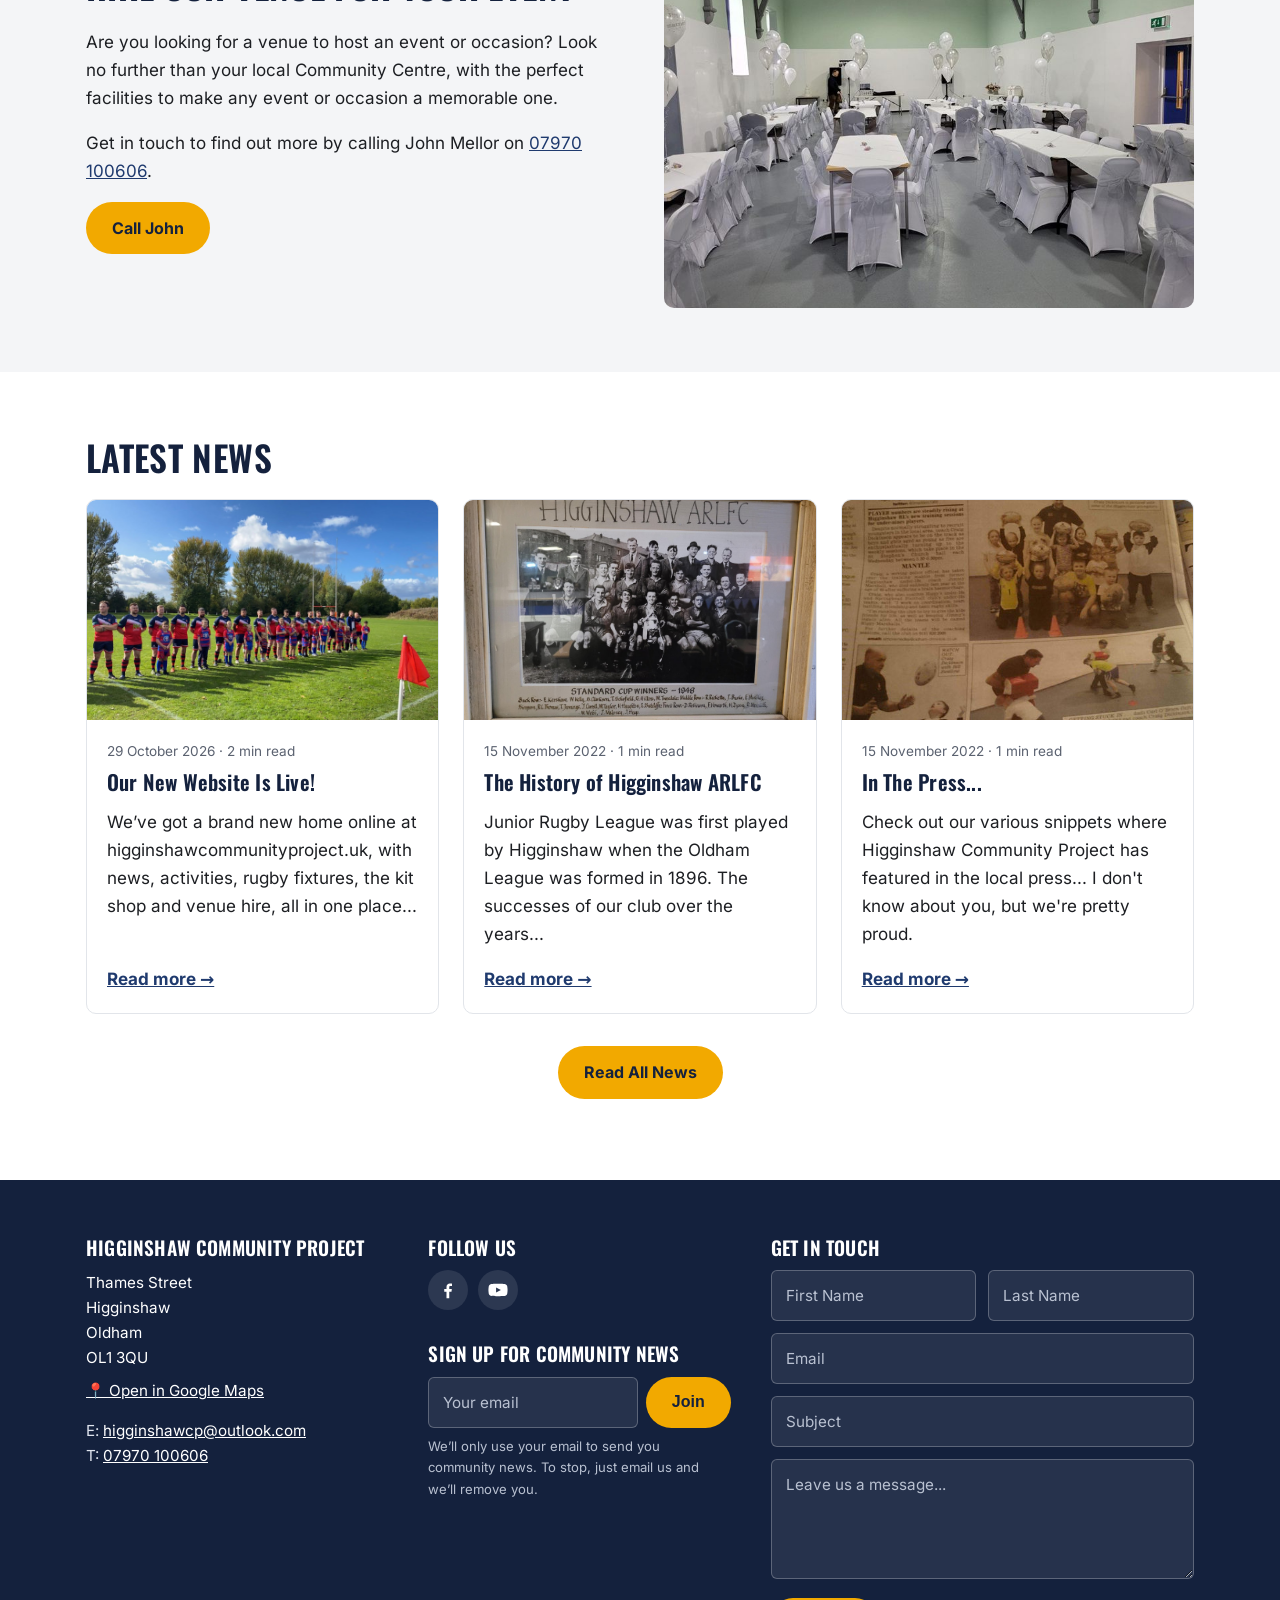
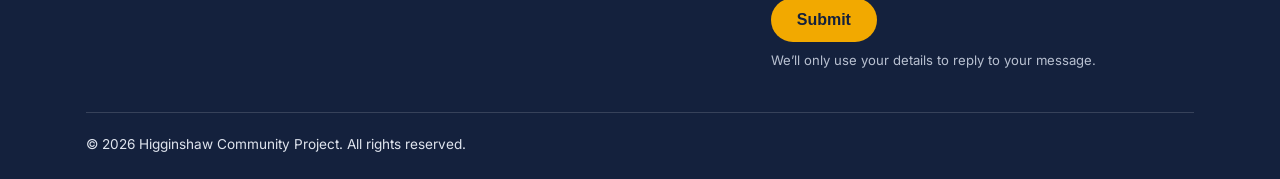
==== commit 6e782ca8: "Audit fixes: faster on phones, 404 page, Google setup, new post - Phone-sized copies of big photos (" ====
--- a/index.html
+++ b/index.html
@@ -11,11 +11,44 @@
   <meta property="og:image" content="https://www.higginshawcommunityproject.uk/images/logo.png">
   <meta property="og:type" content="website">
   <meta name="twitter:card" content="summary_large_image">
-  <link rel="icon" href="images/logo.png">
-  <link rel="preconnect" href="https://fonts.googleapis.com">
-  <link rel="preconnect" href="https://fonts.gstatic.com" crossorigin>
-  <link href="https://fonts.googleapis.com/css2?family=Inter:wght@400;600;700&family=Oswald:wght@500;600&display=swap" rel="stylesheet">
+  <link rel="icon" href="images/favicon-32.png" sizes="32x32" type="image/png">
+  <link rel="apple-touch-icon" href="apple-touch-icon.png">
+  <link rel="preload" href="fonts/oswald-latin.woff2" as="font" type="font/woff2" crossorigin>
+  <link rel="preload" href="fonts/inter-latin.woff2" as="font" type="font/woff2" crossorigin>
   <link rel="stylesheet" href="css/style.css">
+  <script type="application/ld+json">
+{
+    "@context": "https://schema.org",
+    "@type": "Organization",
+    "name": "Higginshaw Community Project",
+    "url": "https://www.higginshawcommunityproject.uk/",
+    "logo": "https://www.higginshawcommunityproject.uk/images/logo.png",
+    "email": "higginshawcp@outlook.com",
+    "telephone": "+44 7970 100606",
+    "address": {
+      "@type": "PostalAddress",
+      "streetAddress": "Thames Street",
+      "addressLocality": "Oldham",
+      "addressRegion": "Greater Manchester",
+      "postalCode": "OL1 3QU",
+      "addressCountry": "GB"
+    },
+    "location": {
+      "@type": "Place",
+      "name": "Higginshaw Community Project",
+      "hasMap": "https://maps.app.goo.gl/gQZjQvZCSkHr1gMu5",
+      "geo": {
+        "@type": "GeoCoordinates",
+        "latitude": 53.5479101,
+        "longitude": -2.104992
+      }
+    },
+    "sameAs": [
+      "https://www.facebook.com/profile.php?id=100088274062033",
+      "https://www.youtube.com/@higginshawarlfc8324"
+    ]
+  }
+  </script>
 </head>
 <body>
   <div class="topbar">
@@ -28,7 +61,7 @@
   <header class="site-header">
     <div class="container">
       <a class="brand" href="index.html">
-        <img src="images/logo.png" alt="Higginshaw Community Project logo">
+        <img width="168" height="169" src="images/logo-168.png" alt="Higginshaw Community Project logo">
         <span>Higginshaw<br>Community Project</span>
       </a>
       <button class="nav-toggle" aria-label="Open menu" aria-expanded="false">
@@ -52,7 +85,7 @@
 
   <main>
     <section class="hero">
-      <img class="hero-bg" src="images/rugby-cup-final-2022-2000.jpg" alt="">
+      <img fetchpriority="high" width="1792" height="960" srcset="images/rugby-cup-final-2022-900.jpg 900w, images/rugby-cup-final-2022-1200.jpg 1200w, images/rugby-cup-final-2022-2000.jpg 1792w" sizes="100vw" class="hero-bg" src="images/rugby-cup-final-2022-2000.jpg" alt="">
       <div class="container">
         <h1>Stronger Together</h1>
         <p><strong>Welcome to the Higginshaw Community Project Website</strong></p>
@@ -84,7 +117,7 @@
           <p>Get in touch to find out more by calling John Mellor on <a href="tel:07970100606">07970 100606</a>.</p>
           <a class="btn" href="tel:07970100606">Call John</a>
         </div>
-        <img class="rounded" src="images/function-room.jpg" alt="Inside Higginshaw Community Project" loading="lazy">
+        <img width="1600" height="1200" srcset="images/function-room-800.jpg 800w, images/function-room.jpg 1600w" sizes="(max-width: 800px) 100vw, 760px" class="rounded" src="images/function-room.jpg" alt="Inside Higginshaw Community Project" loading="lazy">
       </div>
     </section>
 
@@ -93,16 +126,16 @@
         <h2>Latest News</h2>
         <div class="grid cols-3">
           <article class="card">
-            <a href="news/welcome.html"><img src="images/building-and-garden-900.jpg" alt="Welcome to Higginshaw Community Project" loading="lazy"></a>
+            <a href="news/our-new-website.html"><img width="900" height="482" src="images/rugby-cup-final-2022-900.jpg" alt="Our New Website Is Live!" loading="lazy"></a>
             <div class="card-body">
-              <div class="meta">15 November 2022 &middot; 1 min read</div>
-              <h3><a href="news/welcome.html">Welcome to Higginshaw Community Project</a></h3>
-              <p>We are delighted to have finally launched our very own website promoting all of the various activities we have going on within Higginshaw Community Project...</p>
-              <a class="more" href="news/welcome.html">Read more &rarr;</a>
+              <div class="meta">29 October 2026 &middot; 2 min read</div>
+              <h3><a href="news/our-new-website.html">Our New Website Is Live!</a></h3>
+              <p>We&rsquo;ve got a brand new home online at higginshawcommunityproject.uk, with news, activities, rugby fixtures, the kit shop and venue hire, all in one place...</p>
+              <a class="more" href="news/our-new-website.html">Read more &rarr;</a>
             </div>
           </article>
           <article class="card">
-            <a href="news/history-of-higginshaw-arlfc.html"><img src="images/history-standard-cup-winners-1948-900.jpg" alt="The History of Higginshaw ARLFC" loading="lazy"></a>
+            <a href="news/history-of-higginshaw-arlfc.html"><img width="900" height="675" src="images/history-standard-cup-winners-1948-900.jpg" alt="The History of Higginshaw ARLFC" loading="lazy"></a>
             <div class="card-body">
               <div class="meta">15 November 2022 &middot; 1 min read</div>
               <h3><a href="news/history-of-higginshaw-arlfc.html">The History of Higginshaw ARLFC</a></h3>
@@ -111,11 +144,11 @@
             </div>
           </article>
           <article class="card">
-            <a href="news/in-the-press.html"><img src="images/press-youth-rugby-academy-900.jpg" alt="In The Press..." loading="lazy"></a>
+            <a href="news/in-the-press.html"><img width="506" height="900" src="images/press-youth-rugby-academy-900.jpg" alt="In The Press..." loading="lazy"></a>
             <div class="card-body">
               <div class="meta">15 November 2022 &middot; 1 min read</div>
               <h3><a href="news/in-the-press.html">In The Press...</a></h3>
-              <p>Check out our various snippings where Higginshaw Community Project has featured in the local press... I don't know about you, but we're pretty proud.</p>
+              <p>Check out our various snippets where Higginshaw Community Project has featured in the local press... I don't know about you, but we're pretty proud.</p>
               <a class="more" href="news/in-the-press.html">Read more &rarr;</a>
             </div>
           </article>
@@ -131,8 +164,9 @@
         <div>
           <h2>Higginshaw Community Project</h2>
           <address style="font-style:normal">
-            Thames Street<br>Higginshaw<br>Oldham<br>OL1 3QU
+            <a href="https://maps.app.goo.gl/gQZjQvZCSkHr1gMu5" target="_blank" rel="noopener" class="map-link">Thames Street<br>Higginshaw<br>Oldham<br>OL1 3QU</a>
           </address>
+          <p style="margin:.5em 0 0"><a href="https://maps.app.goo.gl/gQZjQvZCSkHr1gMu5" target="_blank" rel="noopener">&#128205; Open in Google Maps</a></p>
           <p style="margin-top:1em">
             E: <a href="mailto:higginshawcp@outlook.com">higginshawcp@outlook.com</a><br>
             T: <a href="tel:07970100606">07970 100606</a>
@@ -156,6 +190,7 @@
             <input id="nl-email" type="email" name="email" placeholder="Your email" required>
             <button class="btn" type="submit">Join</button>
           </form>
+          <p class="form-note">We&rsquo;ll only use your email to send you community news. To stop, just email us and we&rsquo;ll remove you.</p>
         </div>
         <div>
           <h2>Get in Touch</h2>
@@ -175,6 +210,7 @@
             <textarea name="message" placeholder="Leave us a message..." aria-label="Message" required></textarea>
             <button class="btn" type="submit">Submit</button>
           </form>
+          <p class="form-note">We&rsquo;ll only use your details to reply to your message.</p>
         </div>
       </div>
       <div class="footer-bottom">
--- a/css/style.css
+++ b/css/style.css
@@ -1,3 +1,7 @@
+/* Fonts stored with the site (Inter for text, Oswald for headings) - SIL Open Font Licence */
+@font-face { font-family: 'Inter'; font-style: normal; font-weight: 400 700; font-display: swap; src: url(../fonts/inter-latin.woff2) format('woff2'); unicode-range: U+0000-00FF, U+0131, U+0152-0153, U+02BB-02BC, U+02C6, U+02DA, U+02DC, U+0304, U+0308, U+0329, U+2000-206F, U+20AC, U+2122, U+2191, U+2193, U+2212, U+2215, U+FEFF, U+FFFD; }
+@font-face { font-family: 'Oswald'; font-style: normal; font-weight: 500 600; font-display: swap; src: url(../fonts/oswald-latin.woff2) format('woff2'); unicode-range: U+0000-00FF, U+0131, U+0152-0153, U+02BB-02BC, U+02C6, U+02DA, U+02DC, U+0304, U+0308, U+0329, U+2000-206F, U+20AC, U+2122, U+2191, U+2193, U+2212, U+2215, U+FEFF, U+FFFD; }
+
 /* ==========================================================================
    Higginshaw Community Project — main stylesheet
    Change the colours below to match the club/community colours.
@@ -169,6 +173,9 @@
 textarea { min-height: 120px; resize: vertical; }
 .newsletter { display: flex; gap: 8px; }
 .newsletter input { margin: 0; }
+.form-note { font-size: .82rem; color: #b9c1d1; margin: 8px 0 0; }
+.map-link { color: inherit; text-decoration: none; }
+.map-link:hover { color: var(--accent); }
 .sr-only { position: absolute; width: 1px; height: 1px; overflow: hidden; clip: rect(0 0 0 0); white-space: nowrap; }
 button:disabled { opacity: .6; cursor: wait; }
 .form-status { margin: 12px 0 0; padding: 12px 14px; border-radius: 6px; font-weight: 600; color: #fff; }
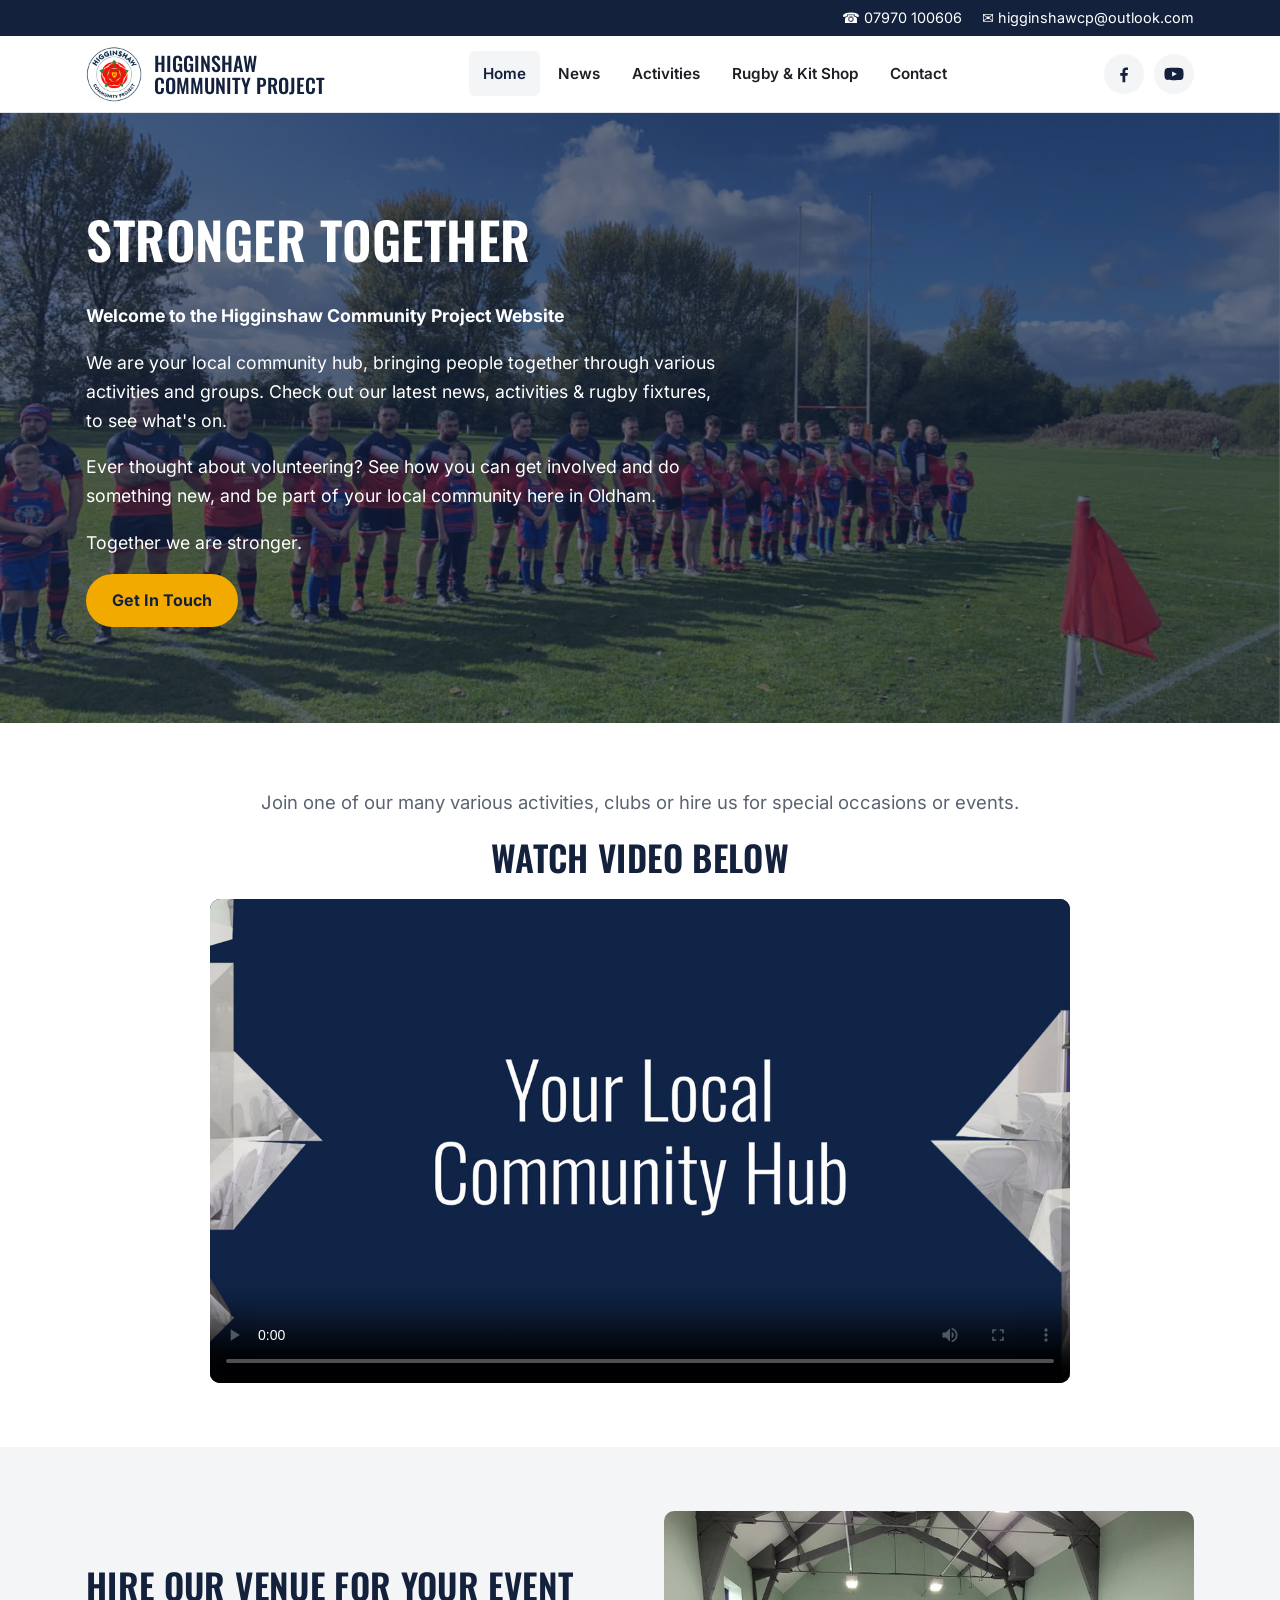
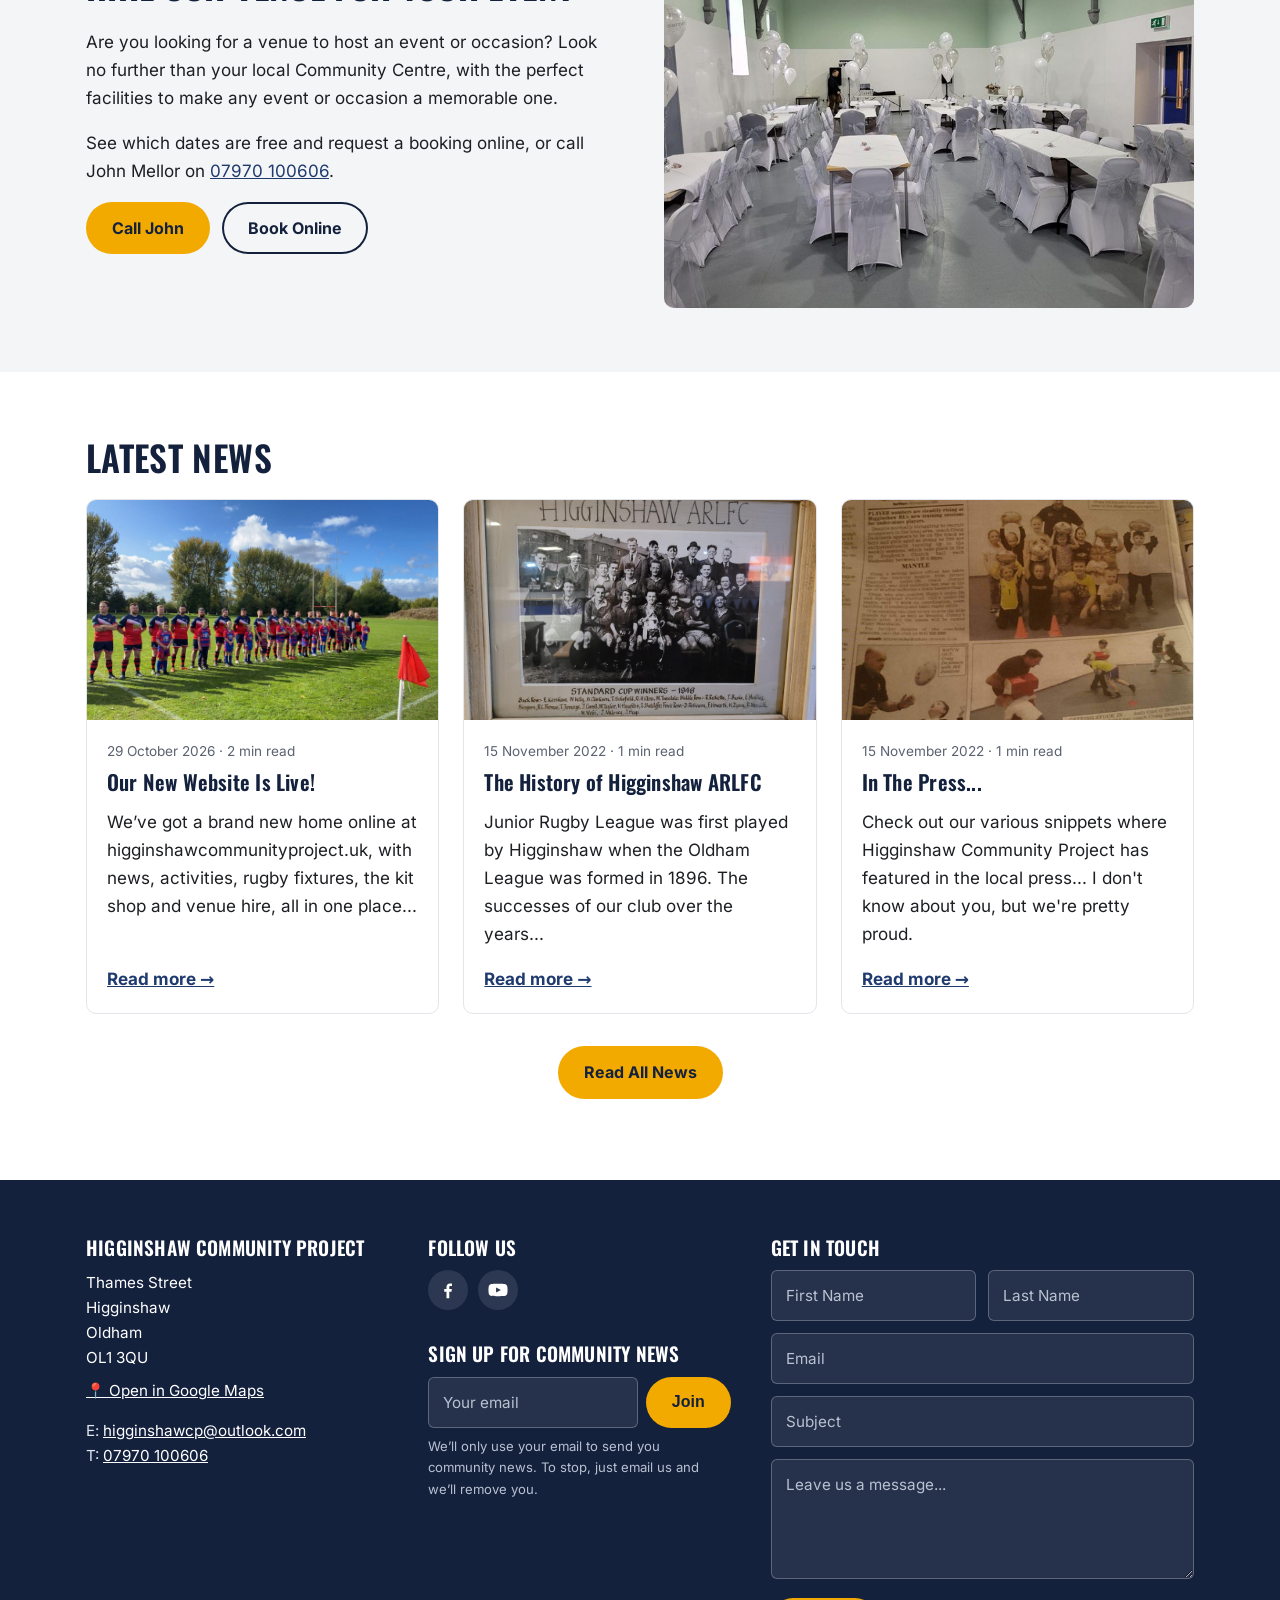
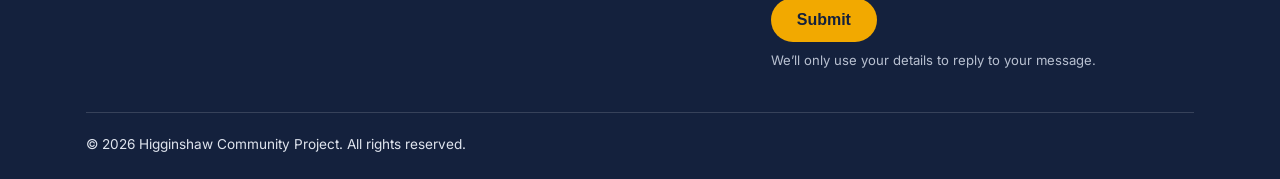
==== commit 51395fb2: "Add Book Online button next to Call John Links the hire section on the home and Activities pages to " ====
--- a/index.html
+++ b/index.html
@@ -114,8 +114,11 @@
         <div>
           <h2>Hire Our Venue For Your Event</h2>
           <p>Are you looking for a venue to host an event or occasion? Look no further than your local Community Centre, with the perfect facilities to make any event or occasion a memorable one.</p>
-          <p>Get in touch to find out more by calling John Mellor on <a href="tel:07970100606">07970 100606</a>.</p>
-          <a class="btn" href="tel:07970100606">Call John</a>
+          <p>See which dates are free and request a booking online, or call John Mellor on <a href="tel:07970100606">07970 100606</a>.</p>
+          <div class="btn-row">
+            <a class="btn" href="tel:07970100606">Call John</a>
+            <a class="btn outline-dark" href="https://book.higginshawcommunityproject.uk/">Book Online</a>
+          </div>
         </div>
         <img width="1600" height="1200" srcset="images/function-room-800.jpg 800w, images/function-room.jpg 1600w" sizes="(max-width: 800px) 100vw, 760px" class="rounded" src="images/function-room.jpg" alt="Inside Higginshaw Community Project" loading="lazy">
       </div>
--- a/css/style.css
+++ b/css/style.css
@@ -68,7 +68,7 @@
 /* ---------- Header / nav ---------- */
 .site-header { background: #fff; border-bottom: 1px solid var(--line); position: sticky; top: 0; z-index: 50; }
 .site-header .container { display: flex; align-items: center; justify-content: space-between; gap: 16px; min-height: 76px; }
-.brand { display: flex; align-items: center; gap: 12px; text-decoration: none; color: var(--brand); }
+.brand { display: flex; align-items: center; gap: 12px; text-decoration: none; color: var(--brand); overflow-wrap: normal; }
 .brand img { width: 56px; height: 56px; object-fit: contain; }
 .brand span { font-family: var(--font-head); font-size: 1.25rem; text-transform: uppercase; line-height: 1.1; }
 .nav ul { list-style: none; margin: 0; padding: 0; display: flex; gap: 4px; }
@@ -82,7 +82,6 @@
 
 @media (max-width: 900px) {
   .nav-toggle { display: block; }
-  .header-social { display: none; }
   .nav { position: absolute; left: 0; right: 0; top: 100%; background: #fff; border-bottom: 1px solid var(--line); display: none; }
   .nav.open { display: block; }
   .nav ul { flex-direction: column; padding: 8px 16px 16px; }
@@ -96,6 +95,9 @@
 }
 .btn:hover { filter: brightness(1.08); color: var(--accent-ink); }
 .btn.outline { background: transparent; color: #fff; box-shadow: inset 0 0 0 2px #fff; }
+.btn.outline-dark { background: transparent; color: var(--brand); box-shadow: inset 0 0 0 2px var(--brand); }
+.btn.outline-dark:hover { background: var(--brand); color: #fff; filter: none; }
+.btn-row { display: flex; flex-wrap: wrap; gap: 12px; }
 
 /* ---------- Hero ---------- */
 .hero { position: relative; color: #fff; background: var(--brand); overflow: hidden; }
@@ -161,6 +163,8 @@
 .social a:hover { background: var(--accent); }
 .social svg { width: 20px; height: 20px; fill: currentColor; }
 .header-social a { background: var(--bg-alt); color: var(--brand); }
+/* On the narrowest phones the header icons would push the club name under the menu button */
+@media (max-width: 374px) { .site-header .header-social { display: none; } }
 
 /* ---------- Forms ---------- */
 form .row { display: grid; grid-template-columns: 1fr 1fr; gap: 12px; }
